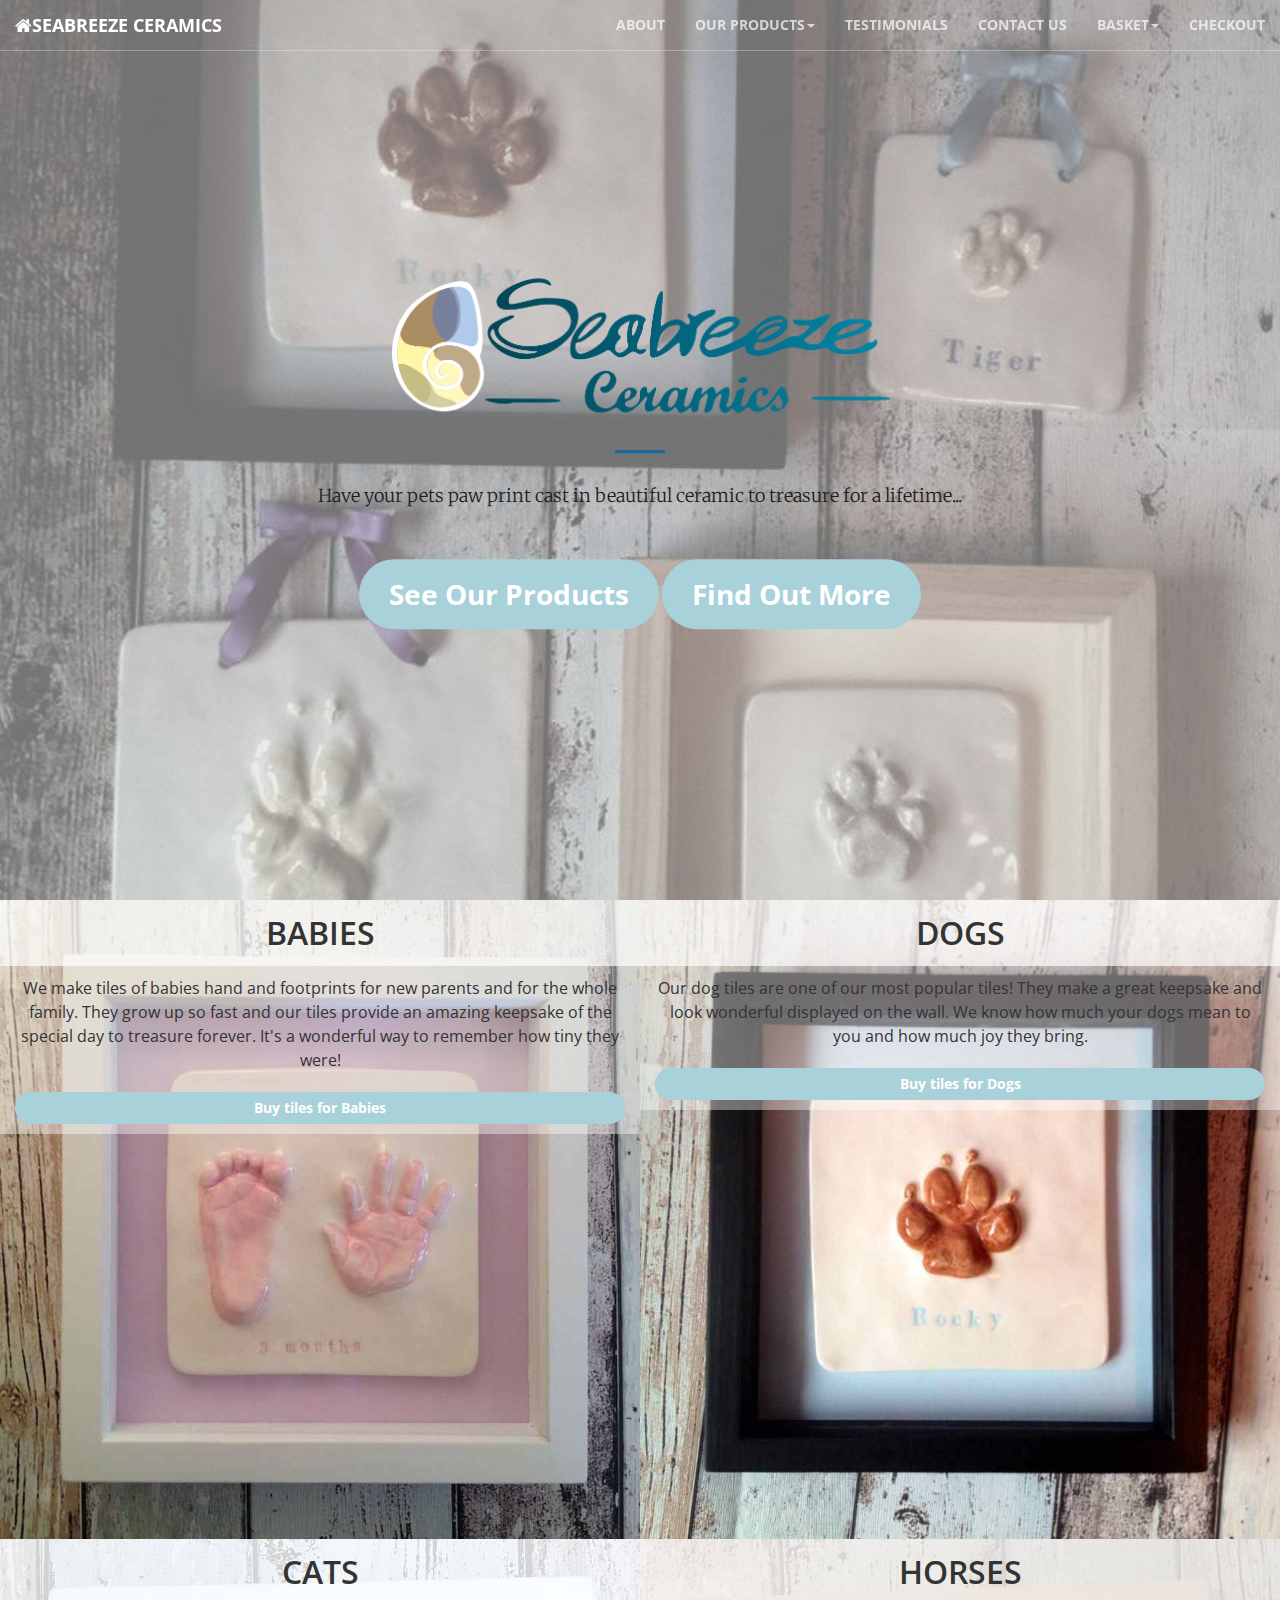
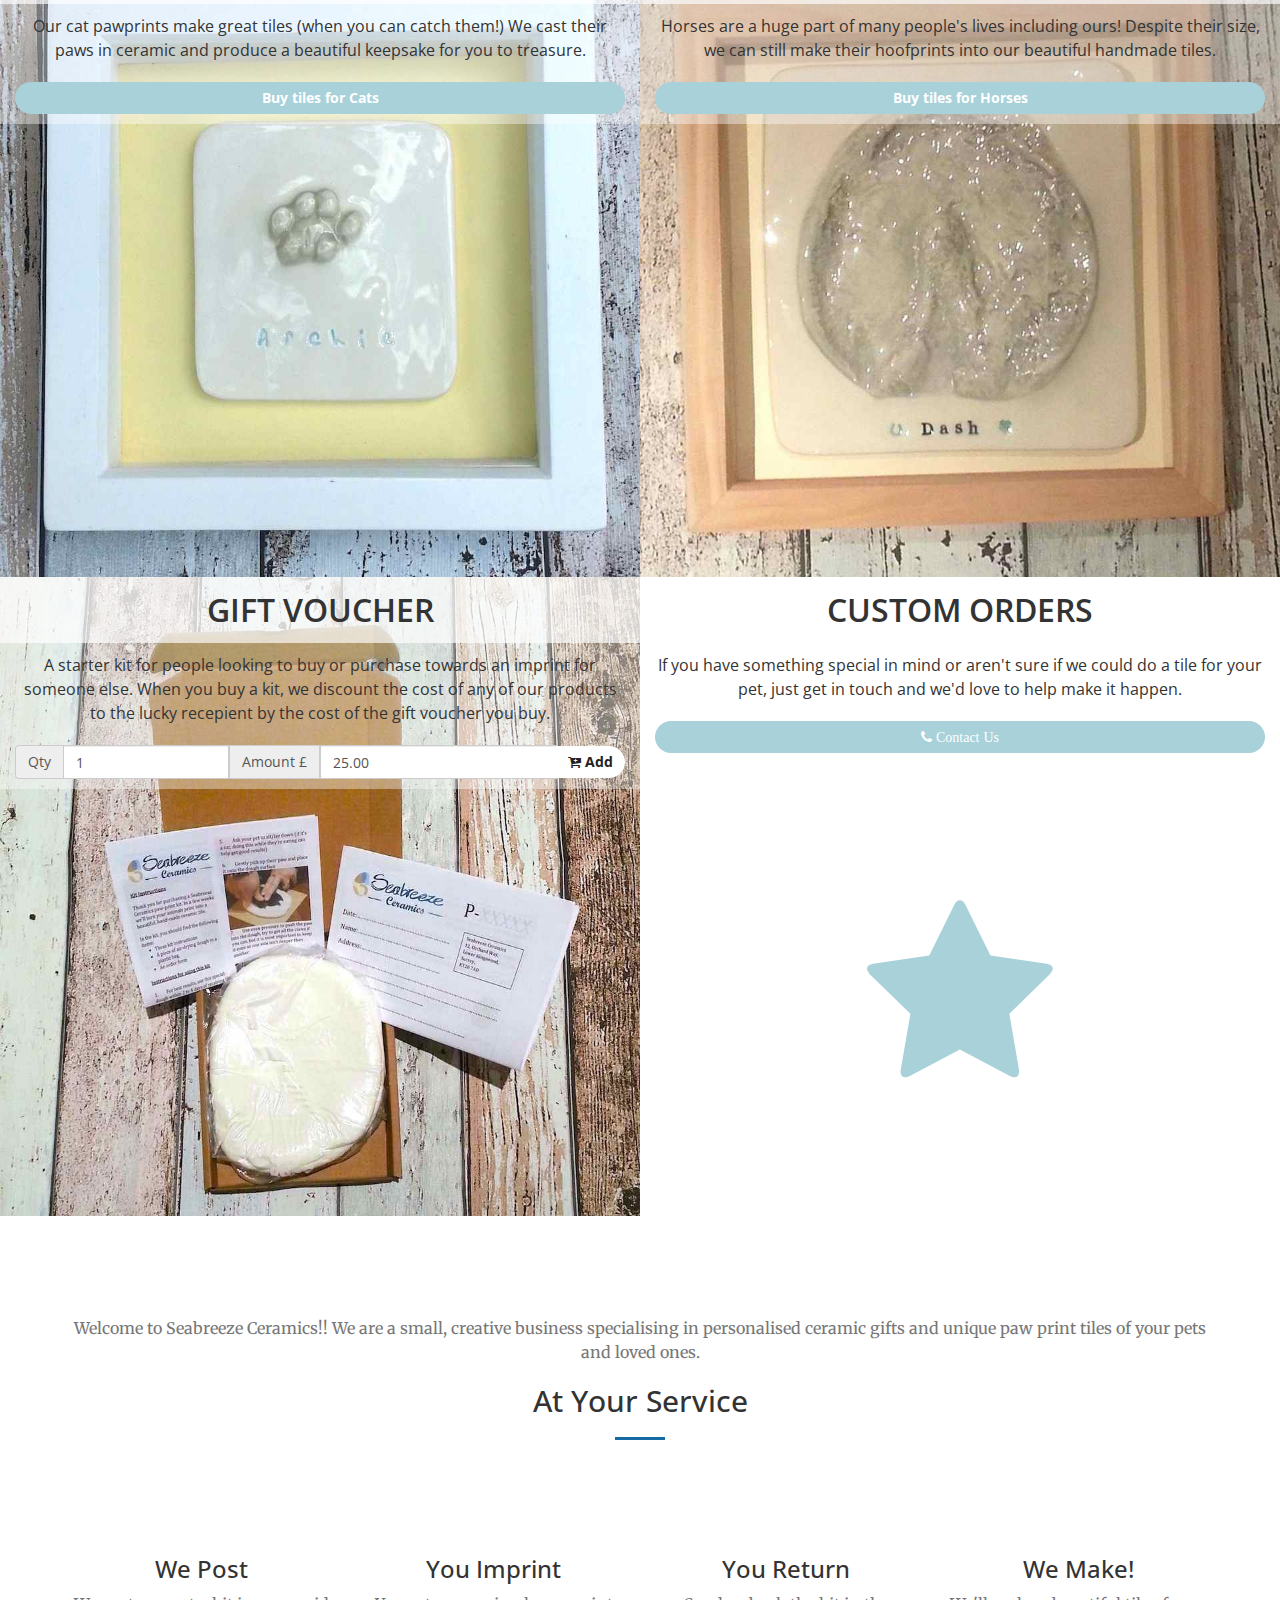
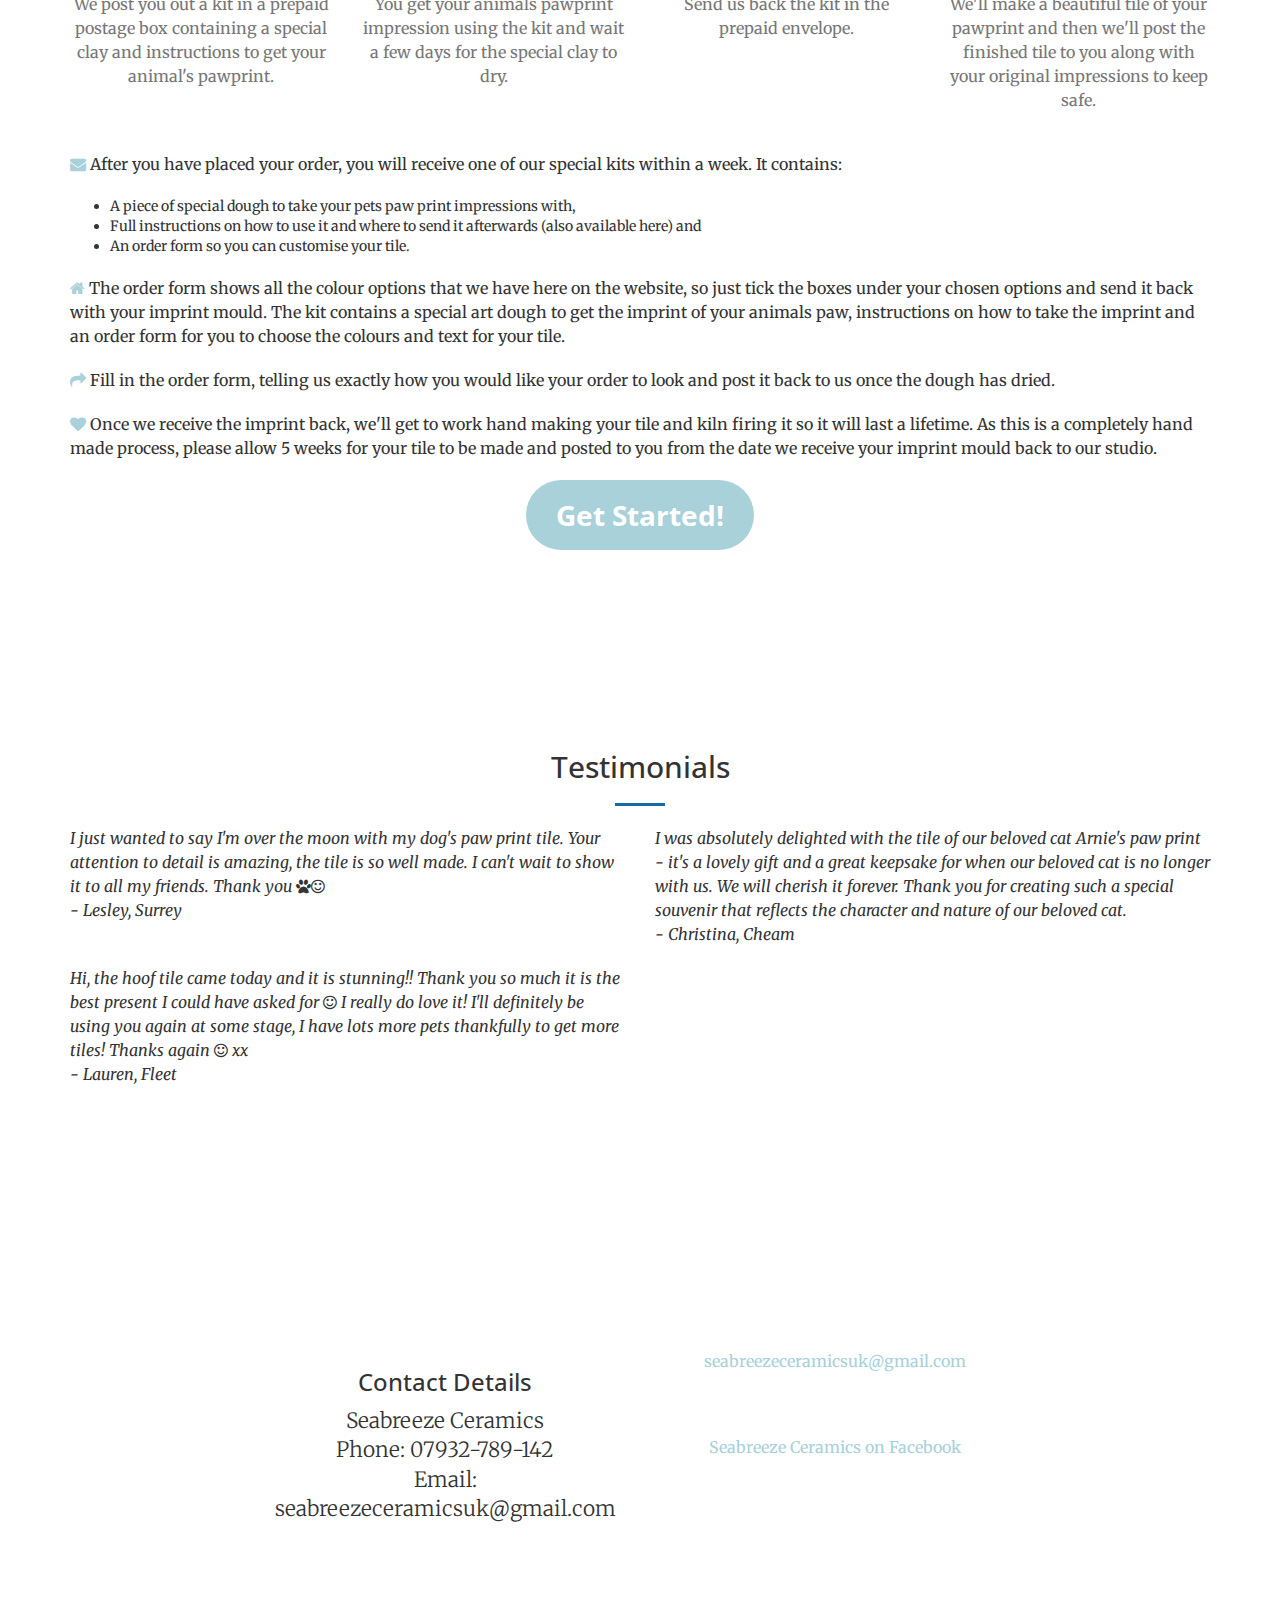
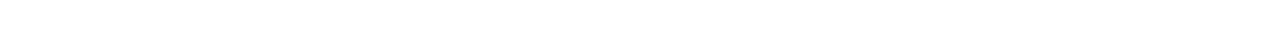
==== index.html @ 1c6cf9a4 "Updated index organisation" ====
<!DOCTYPE html>
<html lang="en">

<head>

    <meta charset="utf-8">
    <meta http-equiv="X-UA-Compatible" content="IE=edge">
    <meta name="viewport" content="width=device-width, initial-scale=1, maximum-scale=1">
    <meta name="description" content="Welcome to Seabreeze Ceramics!! This is a small, creative business specialising in personalised ceramic gifts and unique Hand, Feet and paw print tiles of your children (human and otherwise!)">
    <meta name="author" content="Seabreeze Ceramics">
    <meta name="revisit-after" content="15 days">
    <meta name="google-site-verification" content="xDyzAEREI2l46YTmNcYC3O5Ahkn-iNGyeU2CJJxupAU" />
    <title>Seabreeze Ceramics - Ceramic tiles for Babies and Pets</title>

    <!-- Bootstrap Core CSS -->
    <link rel="stylesheet" href="css/bootstrap.min.css" type="text/css">

    <!-- Custom Fonts -->
    <link href='http://fonts.googleapis.com/css?family=Open+Sans:300italic,400italic,600italic,700italic,800italic,400,300,600,700,800' rel='stylesheet' type='text/css'>
    <link href='http://fonts.googleapis.com/css?family=Merriweather:400,300,300italic,400italic,700,700italic,900,900italic' rel='stylesheet' type='text/css'>
    <link rel="stylesheet" href="font-awesome/css/font-awesome.min.css" type="text/css">

    <!-- Plugin CSS -->
    <link rel="stylesheet" href="css/animate.min.css" type="text/css">

    <!-- Social CSS -->
    <link rel="stylesheet" href="css/social.css" type="text/css">

    <!-- Custom CSS -->
    <link rel="stylesheet" href="css/creative.css" type="text/css">

    <!-- HTML5 Shim and Respond.js IE8 support of HTML5 elements and media queries -->
    <!-- WARNING: Respond.js doesn't work if you view the page via file:// -->
    <!--[if lt IE 9]>
        <script src="https://oss.maxcdn.com/libs/html5shiv/3.7.0/html5shiv.js"></script>
        <script src="https://oss.maxcdn.com/libs/respond.js/1.4.2/respond.min.js"></script>
        <![endif]-->



    </head>

    <body id="page-top">

        <nav id="mainNav" class="navbar navbar-default navbar-fixed-top">
            <div class="container-fluid">
                <!-- Brand and toggle get grouped for better mobile display -->
                <div class="navbar-header">
                    <button type="button" class="navbar-toggle collapsed" data-toggle="collapse" data-target="#bs-example-navbar-collapse-1">
                        <span class="sr-only">Toggle navigation</span>
                        <span class="icon-bar"></span>
                        <span class="icon-bar"></span>
                        <span class="icon-bar"></span>
                    </button>
                    <a class="navbar-brand page-scroll" href="index.html"><i class="fa fa-home"></i>Seabreeze Ceramics</a>
                </div>

                <!-- Collect the nav links, forms, and other content for toggling -->
                <div class="collapse navbar-collapse" id="bs-example-navbar-collapse-1">
                    <ul class="nav navbar-nav navbar-right">
                        <li>
                            <a class="page-scroll" href="index.html#about">About</a>
                        </li>
                        <li class="dropdown">
                          <a href="#" class="page-scroll" data-toggle="dropdown" role="button" aria-haspopup="true" aria-expanded="false">Our Products<span class="caret"></span></a>
                          <ul class="dropdown-menu">
                            <li><a href="template.html?type=dog">Dogs</a></li>
                            <li><a href="template.html?type=cat">Cats</a></li>
                            <li><a href="template.html?type=horse">Horses</a></li>
                            <li><a href="template.html?type=baby">Babies</a></li>
                        </ul>
                    </li>
                    <li>
                        <a class="page-scroll" href="index.html#testimonials">Testimonials</a>
                    </li>
                    
                    <li>
                        <a class="page-scroll" href="index.html#contact">Contact Us</a>
                    </li>
                    <li class="dropdown">
                        <a href="#" class="page-scroll" data-toggle="dropdown" role="button" aria-haspopup="true" aria-expanded="false">Basket<span class="caret"></span></a>
                        <ul class="dropdown-menu">
                            <li><a href="basket.html"><i class="fa fa-shopping-cart"></i> View Basket</a></li>
                            <li><a href="javascript:;" class="simpleCart_checkout"><i class="fa fa-paypal"></i> Checkout</a></li>
                            <li><a href="javascript:;" class="simpleCart_empty"><i class="fa fa-trash"></i> Empty Cart</a></li>
                            <li role="separator" class="divider"></li>
                            <li><a href="#"> <div class="simpleCart_quantity"></div> items</a></li>
                            <li><a href="#">Total: <div class="simpleCart_grandTotal"></div></a></li>
                        </ul>
                    </li>
                    <li>
                        <a href="basket.html">Checkout</a>
                    </li>
                    
                </ul>

            </div>
            <!-- /.navbar-collapse -->
        </div>
        <!-- /.navbar-header -->
    </div>
    <!-- /.container-fluid -->
</nav>

<header>
    <div class="header-content">
        <div class="header-content-inner">
           <img src="img/colourlogo.png" width="50%" alt="Seabreeze Ceramics">
           <hr>
           <p class="lead"> Have your pets paw print cast in beautiful ceramic to treasure for a lifetime...</p>
           <a href="#portfolio" class="btn btn-primary btn-xl page-scroll">See Our Products</a>
           <a href="#about" class="btn btn-primary btn-xl page-scroll">Find Out More</a>
       </div>
   </div>
</header>
<section class="no-padding" id="portfolio">
    <div class="container-fluid">
        <div class="row no-gutter">
            <div class="col-md-6">
                <div href="#" class="portfolio-box">
                    <img src="img/portfolio/baby/baby_large_framed.jpg" class="img-responsive" alt="">
                    <div class="portfolio-box-caption">
                        <div class="portfolio-box-caption-content">
                            <div class="project-category">
                                Babies
                            </div>
                            <div class="project-name">
                                <p>
                                    We make tiles of babies hand and footprints for new parents and for the whole family. They grow up so fast and our tiles provide an amazing keepsake of the special day to treasure forever. It's a wonderful way to remember how tiny they were!
                                </p>

                                <a href="template.html?type=baby" class="btn btn-primary btn-block" role="button">Buy tiles for Babies</a>
                            </div>
                        </div>
                    </div>
                </div>
            </div>
            <div class="col-md-6">
                <div href="#" class="portfolio-box">
                    <img src="img/portfolio/largeframed50.jpg" class="img-responsive" alt="">
                    <div class="portfolio-box-caption">
                        <div class="portfolio-box-caption-content">
                            <div class="project-category">
                                Dogs
                            </div>
                            <div class="project-name">
                                <p>
                                    Our dog tiles are one of our most popular tiles! They make a great keepsake and look wonderful displayed on the wall. We know how much your dogs mean to you and how much joy they bring. 
                                </p>
                                <a href="template.html?type=dog" class="btn btn-primary btn-block" role="button">Buy tiles for Dogs</a>
                            </div>
                        </div>
                    </div>
                </div>
            </div>
            <div class="col-md-6">
                <div href="#" class="portfolio-box">
                    <img src="img/portfolio/cat/cat_framed.jpg" class="img-responsive" alt="">
                    <div class="portfolio-box-caption">
                        <div class="portfolio-box-caption-content">
                            <div class="project-category">
                                Cats
                            </div>
                            <div class="project-name">
                                <p>
                                    Our cat pawprints make great tiles (when you can catch them!) We cast their paws in ceramic and produce a beautiful keepsake for you to treasure.
                                </p>
                                <a href="template.html?type=cat" class="btn btn-primary btn-block" role="button">Buy tiles for Cats</a>
                            </div>
                        </div>
                    </div>
                </div>
            </div>
            <div class="col-md-6">
                <div href="#" class="portfolio-box">
                    <img src="img/portfolio/horse/horse_framed.jpg" class="img-responsive" alt="">
                    <div class="portfolio-box-caption">
                        <div class="portfolio-box-caption-content">
                            <div class="project-category">
                                Horses
                            </div>
                            <div class="project-name">
                                <p>
                                    Horses are a huge part of many people's lives including ours! Despite their size, we can still make their hoofprints into our beautiful handmade tiles.
                                </p>
                                <a href="template.html?type=horse" class="btn btn-primary btn-block" role="button">Buy tiles for Horses</a>
                            </div>
                        </div>
                    </div>
                </div>
            </div>
            
            <div class="col-md-6">
                <div href="#" class="portfolio-box simpleCart_shelfItem">
                    <img src="img/portfolio/kit50.jpg" class="img-responsive" alt="">
                    <div class="portfolio-box-caption">
                        <div class="portfolio-box-caption-content">

                            <div class="project-category item_name">Gift Voucher</div>
                            <div class="project-name">
                                <p>A starter kit for people looking to buy or purchase towards an imprint for someone else. When you buy a kit, we discount the cost of any of our products to the lucky recepient by the cost of the gift voucher you buy.</p>
                                <div class="input-group">
                                    <span class="input-group-addon" id="basic-addon1">Qty</span>
                                    <input type="number" min="1" max="99" maxlength="2" class="form-control item_Quantity" placeholder="1" value="1" aria-describedby="basic-addon1">
                                    <span class="input-group-addon" id="basic-addon1">Amount £</span>
                                    <input type="number" min="25.00" max="500.00" step="0.01" maxlength="10" class="form-control item_price" placeholder="25.00" value="25.00" aria-describedby="basic-addon1" pattern='^\d+(?:\.\d{0,2})$' required>
                                    <!--<span class="input-group-addon" id="basic-addon1">£<i class="item_price">25.00</i></span>-->
                                    <span class="input-group-btn">
                                        <button class="btn btn-default item_add" onclick="javascript:;" type="button"><i class="fa fa-cart-plus"></i> Add</button>
                                    </span>
                                </div>
                            </div>
                        </div>
                    </div>
                </div>
            </div>
            <div class="col-md-6">
                <div href="#" class="portfolio-box text-center">
                    <i class="fa fa-star fa-4x text-primary" style="font-size:200px;padding-top: 50%;"></i>
                    <div class="portfolio-box-caption">
                        <div class="portfolio-box-caption-content">
                            <div class="project-category">
                                Custom Orders
                            </div>
                            <div class="project-name">
                                <p>
                                    If you have something special in mind or aren't sure if we could do a tile for your pet, just get in touch and we'd love to help make it happen.
                                </p>
                                <a class="btn btn-primary btn-block page-scroll" href="#contact"><i class="fa fa-phone"> Contact Us</i></a>

                            </div>
                        </div>
                    </div>
                </div>
            </div>
        </div>
    </div>
</section>
<section id="about">
    <div class="container">
        <div class="row">

            <div class="col-lg-12 text-center">
               <p class="text-muted">Welcome to Seabreeze Ceramics!! We are a small, creative business specialising in personalised ceramic gifts and unique paw print tiles of your pets and loved ones.</p>
               <h2 class="section-heading">At Your Service</h2>
               <hr class="primary">
           </div>
       </div>
   </div>
   <div class="container">
    <div class="row">
        <div class="col-lg-3 text-center">
            <div class="service-box">
                <i class="fa fa-4x fa-envelope wow bounceIn text-primary"></i>
                <h3>We Post</h3>
                <p class="text-muted">We post you out a kit in a prepaid postage box containing a special clay and instructions to get your animal's pawprint. </p>
            </div>
        </div>
        <div class="col-lg-3 text-center">
            <div class="service-box">
                <i class="fa fa-4x fa-home wow bounceIn text-primary" data-wow-delay=".1s"></i>
                <h3>You Imprint</h3>
                <p class="text-muted">You get your animals pawprint impression using the kit and wait a few days for the special clay to dry.</p>
            </div>
        </div>
        <div class="col-lg-3 text-center">
            <div class="service-box">
                <i class="fa fa-4x fa-share wow bounceIn text-primary" data-wow-delay=".2s"></i>
                <h3>You Return</h3>
                <p class="text-muted">Send us back the kit in the prepaid envelope.</p>
            </div>
        </div>
        <div class="col-lg-3 text-center">
            <div class="service-box">
                <i class="fa fa-4x fa-heart wow bounceIn text-primary" data-wow-delay=".3s"></i>
                <h3>We Make!</h3>
                <p class="text-muted">We'll make a beautiful tile of your pawprint and then we'll post the finished tile to you along with your original impressions to keep safe.</p>
            </div>
        </div>
    </div>
    <div class="row">
       <div class="col-lg-12 col-md-12 text-left">
           <br><br>
           <p>
            <i class="fa fa-envelope text-primary"></i> 
            After you have placed your order, you will receive one of our special kits within a week. It contains:
            <ul>
                <li>A piece of special dough to take your pets paw print impressions with,</li>
                <li>Full instructions on how to use it and where to send it afterwards (also available here) and</li>
                <li>An order form so you can customise your tile.</li>
            </ul>
        </p>
        <p>
            <i class="fa fa-home text-primary"></i> 
            The order form shows all the colour options that we have here on the website, so just tick the boxes under your chosen options and send it back with your imprint mould.

            The kit contains a special art dough to get the imprint of your animals paw, instructions on how to take the imprint and an order form for you to choose the colours and text for your tile.
        </p>
        <p>
            <i class="fa fa-share text-primary"></i> 
            Fill in the order form, telling us exactly how you would like your order to look and post it back to us once the dough has dried.
        </p>
        <p>
            <i class="fa fa-heart text-primary"></i> 
            Once we receive the imprint back, we'll get to work hand making your tile and kiln firing it so it will last a lifetime. As this is a completely hand made process, please allow 5 weeks for your tile to be made and posted to you from the date we receive your imprint mould back to our studio.
        </p>
    </div>
</div>
<div class="row">
   <div class="col-lg-12 col-md-12 text-center">
    <a href="#portfolio" class="btn btn-primary btn-xl page-scroll">Get Started!</a>

</div>
</div>
</div>
</section>
<section id="testimonials">
    <div class="container">
        <div class="row">
            <div class="col-lg-12 text-center">
                <h2 class="section-heading">Testimonials</h2>
                <hr class="primary">
            </div>
        </div>
        <div class="row">
            <div class="col-md-6">
                <p class="text-quote"> I just wanted to say I'm over the moon with my dog's paw print tile. Your attention to detail is amazing, the tile is so well made. I can't wait to show it to all my friends. Thank you <i class="fa fa-paw"></i><i class="fa fa-smile-o"></i> <br>- 
                    Lesley, Surrey</p>
                </div>
                <div class="col-md-6">
                    <p class="text-quote"> I was absolutely delighted with the tile of our beloved cat Arnie's paw print - it's a lovely gift and a great keepsake for when our beloved cat is no longer with us. We will cherish it forever. Thank you for creating such a special souvenir that reflects the character and nature of our beloved cat. <br>- 
                        Christina, Cheam</p>
                    </div>
                    <div class="col-md-6">
                        <p class="text-quote"> 
                            Hi, the hoof tile came today and it is stunning!! Thank you so much it is the best present I could have asked for <i class="fa fa-smile-o"></i> I really do love it! I'll definitely be using you again at some stage, I have lots more pets thankfully to get more tiles!
                            Thanks again <i class="fa fa-smile-o"></i> xx<br>- 
                            Lauren, Fleet</p>
                        </div>


                    </div>
                </div>
            </div>
        </section>  
        <section id="contact">
            <div class="container">
                <div class="row">
                    <div class="col-lg-8 col-lg-offset-2 text-center">

                    </div>
                    <div class="col-lg-4 col-lg-offset-2 text-center">
                        <i class="fa fa-phone fa-3x wow bounceIn"></i>
                        <address>
                            <h3>Contact Details</h3>
                            <p class="lead">Seabreeze Ceramics<br>
                              Phone: 07932-789-142<br>
                              Email: seabreezeceramicsuk@gmail.com</p>
                          </address>
                      </div>
                      <div class="col-lg-4 text-center">
                        <i class="fa fa-envelope-o fa-3x wow bounceIn" data-wow-delay=".1s"></i>
                        <p><a href="mailto:seabreezeceramicsuk@gmail.com">seabreezeceramicsuk@gmail.com</a></p>
                        <i class="fa fa-facebook-square fa-3x wow bounceIn" data-wow-delay=".1s"></i>
                        <p><a href="https://www.facebook.com/seabreeze.ceramics">Seabreeze Ceramics on Facebook</a></p>

                    </div>
                </div>
            </div>
        </section>
    <!--<section id="social">
        <div class="container">
            <div class="row">
                <div class="col-lg-12 ">
              <ul class="social">
                                  <li class="facebook"><a href="https://www.facebook.com/seabreeze.ceramics"><i class="fa fa-facebook fa-3x"></i></a></li>
                                  <li class="twitter"><a href="http://twitter.com/Kyokushinowa"><i class="fa fa-twitter fa-3x"></i></a></li>
                                  <li class="behance2"><a href="https://www.behance.net/Kurnikowa"><i class="fa fa-behance fa-3x"></i></a></li>
                                </ul>
                </div>
            </div>
        </div>
    </section>-->

    <!-- jQuery -->
    <script src="js/jquery.js"></script>

    <!-- Bootstrap Core JavaScript -->
    <script src="js/bootstrap.min.js"></script>

    <!-- Plugin JavaScript -->
    <script src="js/jquery.easing.min.js"></script>
    <script src="js/jquery.fittext.js"></script>
    <script src="js/wow.min.js"></script>

    <!-- Custom Theme JavaScript -->
    <script src="js/creative.js"></script>
    <script type="text/javascript"
    src="js/simpleCart.js">
    </script>
    <script>
    simpleCart({
        checkout: { 
            type: "PayPal" , 
            email: "seabreezeceramicsuk@gmail.com" 
        },
        currency:   "GBP"
    });
    </script>
    <script>
    (function(i,s,o,g,r,a,m){i['GoogleAnalyticsObject']=r;i[r]=i[r]||function(){
      (i[r].q=i[r].q||[]).push(arguments)},i[r].l=1*new Date();a=s.createElement(o),
      m=s.getElementsByTagName(o)[0];a.async=1;a.src=g;m.parentNode.insertBefore(a,m)
  })(window,document,'script','http://www.google-analytics.com/analytics.js','ga');

  ga('create', 'UA-60181912-1', 'auto');
  ga('require', 'linkid');
  ga('send', 'pageview');

  </script>

<!-- Google Code for Paypal Purchases Conversion Page
In your html page, add the snippet and call
goog_report_conversion when someone clicks on the
chosen link or button. -->
<script type="text/javascript">
/* <![CDATA[ */
function goog_report_sale(val) {
    var w = window;
    w.google_conversion_id = 948707915;
    w.google_conversion_label = "c6HpCL-Vil4Qy8SwxAM";
    w.google_conversion_value = val;
    w.google_conversion_currency = "GBP";
    w.google_remarketing_only = false;
    goog_report_conversion();
}
  // DO NOT CHANGE THE CODE BELOW.
  goog_report_conversion = function(url) {

    window.google_conversion_format = "3";
    window.google_is_call = true;
    var opt = new Object();
    opt.onload_callback = function() {
        if (typeof(url) != 'undefined') {
          window.location = url;
      }
  }
  var conv_handler = window['google_trackConversion'];
  if (typeof(conv_handler) == 'function') {
    conv_handler(opt);
}
}
/* ]]> */
</script>
<script type="text/javascript"
src="http://www.googleadservices.com/pagead/conversion_async.js">
</script>




</body>

</html>
---- css/social.css ----
.social {
	padding: 10px 250px; text-align: center; font-family: 'Shadows Into Light', cursive; font-size: 30px;
    position: relative;
    height: 3em;
    width: 13.5em;
    margin: 150px 450px;
}

.social li {
    display: block;
    height: 4em;
    line-height: 4em;
    margin: -2.2em;
    position: absolute;
    -webkit-transition: -webkit-transform .7s;
    -moz-transition: -moz-transform .7s;
    -ms-transition: -ms-transform .7s;
    -o-transition: -o-transform .7s;
    transition: transform .7s;
    -webkit-transform: rotate(45deg);
    -moz-transform: rotate(45deg);
    -ms-transform: rotate(45deg);
    -o-transform: rotate(45deg);
    transform: rotate(45deg);
    text-align: center;
    width: 4em;

}

.social a {
    color: #fffdf0;
    display: block;
    height: 4em;
    line-height: 6em;
    text-align: center;
    -webkit-transform: rotate(-45deg);
    -moz-transform: rotate(-45deg);
    -ms-transform: rotate(-45deg);
    -o-transform: rotate(-45deg);
    transform: rotate(-45deg);
    width: 4em; 
  
}

.social li:hover {
  -webkit-transform: scale(1.3,1.3) rotate(45deg);
    -moz-transform: scale(1.3,1.3) rotate(45deg);
  -ms-transform: scale(1.3,1.3) rotate(45deg);
    -o-transform: scale(1.3,1.3) rotate(45deg);
  transform: scale(1.3,1.3) rotate(45deg);
}

.facebook {
    background: #155b9d;
    left: 0;
    top: 0%;
}

.twitter {
    background: #1a9ec4;
    bottom: 0;
    left: 25%;
}
.facebook2 {
    background: #155b9d;
    left: 50%;
    top: 0%;
}

.twitter2 {
    background: #1a9ec4;
    bottom: 0;
    left: 25%;
}

.pinterest {
    background: #e11a30;
    left: 50%;
    top: 0%;
}
.behance {
    background: #3f7aa3;
    bottom: 0;
    left: 75%;
}
.behance2 {
    background: #3f7aa3;
    top: 0%;
    left: 50%;
}
.behance3 {
    background: #3f7aa3;
    bottom: 0;
    left: 75%;
}
---- css/creative.css ----
/*!
 * Start Bootstrap - Creative Bootstrap Theme (http://startbootstrap.com)
 * Code licensed under the Apache License v2.0.
 * For details, see http://www.apache.org/licenses/LICENSE-2.0.
 */

html,
body {
    width: 100%;
    height: 100%;
}

body {
    font-family: Merriweather,'Helvetica Neue',Arial,sans-serif;
}

hr {
    max-width: 50px;
    border-color: #166ba5;
    border-width: 3px;
}

hr.light {
    border-color: #fff;
}

a {
    color: #a8d1da;
    -webkit-transition: all .35s;
    -moz-transition: all .35s;
    transition: all .35s;
}

a:hover,
a:focus {
    color: #a9cceb;
}

h1,
h2,
h3,
h4,
h5,
h6 {
    font-family: 'Open Sans','Helvetica Neue',Arial,sans-serif;
}

p {
    margin-bottom: 20px;
    font-size: 16px;
    line-height: 1.5;
}

.bg-primary {
    background-color: #a8d1da;
}

.bg-dark {
    color: #fff;
    background-color: #222;
}

.text-faded {
    color: rgba(255,255,255,.7);
}

section {
    padding: 100px 0;
}

aside {
    padding: 50px 0;
}

.no-padding {
    padding: 0;
}

.navbar-default {
    border-color: rgba(34,34,34,.05);
    font-family: 'Open Sans','Helvetica Neue',Arial,sans-serif;
    background-color: #fff;
    -webkit-transition: all .35s;
    -moz-transition: all .35s;
    transition: all .35s;
}

.navbar-default .navbar-header .navbar-brand {
    text-transform: uppercase;
    font-family: 'Open Sans','Helvetica Neue',Arial,sans-serif;
    font-weight: 700;
    color: #a8d1da;
}

.navbar-default .navbar-header .navbar-brand:hover,
.navbar-default .navbar-header .navbar-brand:focus {
    color: #a9cceb;
}

.navbar-default .nav > li>a,
.navbar-default .nav>li>a:focus {
    text-transform: uppercase;
    font-size: 1.0em;
    font-weight: 700;
    color: #222;
}

.navbar-default .nav > li>a:hover,
.navbar-default .nav>li>a:focus:hover {
    color: #a8d1da;
}

.navbar-default .nav > li.active>a,
.navbar-default .nav>li.active>a:focus {
    color: #a8d1da!important;
    background-color: transparent;
}

.navbar-default .nav > li.active>a:hover,
.navbar-default .nav>li.active>a:focus:hover {
    background-color: transparent;
}

@media(min-width:1024px) {
    .navbar-default {
        border-color: rgba(255,255,255,.3);
        background-color: transparent;
    }

    .navbar-default .navbar-header .navbar-brand {
        color: rgba(255,255,255,.7);
    }

    .navbar-default .navbar-header .navbar-brand:hover,
    .navbar-default .navbar-header .navbar-brand:focus {
        color: #fff;
    }

    .navbar-default .nav > li>a,
    .navbar-default .nav>li>a:focus {
        color: rgba(255,255,255,.7);
    }

    .navbar-default .nav > li>a:hover,
    .navbar-default .nav>li>a:focus:hover {
        color: #fff;
    }

    .navbar-default.affix {
        border-color: rgba(34,34,34,.05);
        background-color: #fff;
    }

    .navbar-default.affix .navbar-header .navbar-brand {
        font-size: 14px;
        color: #a8d1da;
    }

    .navbar-default.affix .navbar-header .navbar-brand:hover,
    .navbar-default.affix .navbar-header .navbar-brand:focus {
        color: #a9cceb;
    }

    .navbar-default.affix .nav > li>a,
    .navbar-default.affix .nav>li>a:focus {
        color: #222;
    }

    .navbar-default.affix .nav > li>a:hover,
    .navbar-default.affix .nav>li>a:focus:hover {
        color: #a8d1da;
    }
}

.shortHeader {
    background: #c4e0e7;
}

header {
    position: relative;
    width: 100%;
    min-height: auto;
    text-align: center;
    color: #fff;
    background-image: url(../img/header.jpg);
    background-position: center;
    -webkit-background-size: cover;
    -moz-background-size: cover;
    background-size: cover;
    -o-background-size: cover;

}

header .header-content {

    position: relative;
    width: 100%;
    padding: 100px 15px;
    text-align: center;
}

header .header-content .header-content-inner h1 {
    margin-top: 0;
    margin-bottom: 0;
    text-transform: uppercase;
    font-weight: 700;
}

header .header-content .header-content-inner hr {
    margin: 30px auto;
}

header .header-content .header-content-inner p {
    margin-bottom: 50px;
    font-size: 16px;
    font-weight: 300;
    color: rgba(30,30,30,1.0);
}

@media(min-width:1024px) {
    header {
        min-height: 100%;
    }

    header .header-content {
        position: absolute;
        top: 50%;
        padding: 0 50px;
        -webkit-transform: translateY(-50%);
        -ms-transform: translateY(-50%);
        transform: translateY(-50%);
    }

    header .header-content .header-content-inner {
        margin-right: auto;
        margin-left: auto;
        max-width: 1000px;
    }

    header .header-content .header-content-inner p {
        margin-right: auto;
        margin-left: auto;
        max-width: 80%;
        font-size: 18px;
    }
}

p.text-quote{
    font-style: italic;
}

.section-heading {
    margin-top: 0;
}

.service-box {
    margin: 50px auto 0;
    max-width: 400px;
}

@media(min-width:992px) {
    .service-box {
        margin: 20px auto 0;
    }
}

.service-box p {
    margin-bottom: 0;
}

.portfolio-box {
    display: block;
    position: relative;
    margin: 0 auto;
    max-width: 650px;
}

.portfolio-box .portfolio-box-caption {
    display: block;
    position: absolute;
    bottom: 0;
    width: 100%;
    height: 100%;
    text-align: center;
    color: #333;
    /*opacity: 0.5;
    background: rgba(83, 140, 201,.9);*/
    -webkit-transition: all .35s;
    -moz-transition: all .35s;
    transition: all .35s;
}

.portfolio-box .portfolio-box-caption .portfolio-box-caption-content {
    /*position: absolute;*/
    top: 100px;
    width: 100%;
    text-align: center;
   /* transform: translateY(-50%);*/
}

.portfolio-box .portfolio-box-caption .portfolio-box-caption-content .project-category,
.portfolio-box .portfolio-box-caption .portfolio-box-caption-content .project-name {
    padding: 10px 15px;
    font-family: 'Open Sans','Helvetica Neue',Arial,sans-serif;
}

.portfolio-box .portfolio-box-caption .portfolio-box-caption-content .project-category {
    text-transform: uppercase;
    font-size: 26px;
    font-weight: 600;
}

.portfolio-box .portfolio-box-caption .portfolio-box-caption-content .project-name {
    font-size: 18px;
}

.portfolio-box:hover .portfolio-box-caption {
    /*opacity: 1;*/
    background: rgba(83, 140, 201,.5);
}

@media(min-width:1024px) {
    .portfolio-box .portfolio-box-caption .portfolio-box-caption-content .project-category {
        font-size: 32px;

    }

    .portfolio-box .portfolio-box-caption .portfolio-box-caption-content .project-name {
        font-size: 22px;
        
    }
}

.project-category{
    background: rgba(255,255,255,0.8);
}

.project-name{
    background: rgba(255,255,255,0.4);
}

.call-to-action h2 {
    margin: 0 auto 20px;
}

.text-primary {
    color: #a8d1da;
}

.no-gutter > [class*=col-] {
    padding-right: 0;
    padding-left: 0;
}

.btn-default {
    border-color: #fff;
    color: #222;
    background-color: #fff;
    -webkit-transition: all .35s;
    -moz-transition: all .35s;
    transition: all .35s;
}

.btn-default:hover,
.btn-default:focus,
.btn-default.focus,
.btn-default:active,
.btn-default.active,
.open > .dropdown-toggle.btn-default {
    border-color: #ededed;
    color: #222;
    background-color: #f2f2f2;
}

.btn-default:active,
.btn-default.active,
.open > .dropdown-toggle.btn-default {
    background-image: none;
}

.btn-default.disabled,
.btn-default[disabled],
fieldset[disabled] .btn-default,
.btn-default.disabled:hover,
.btn-default[disabled]:hover,
fieldset[disabled] .btn-default:hover,
.btn-default.disabled:focus,
.btn-default[disabled]:focus,
fieldset[disabled] .btn-default:focus,
.btn-default.disabled.focus,
.btn-default[disabled].focus,
fieldset[disabled] .btn-default.focus,
.btn-default.disabled:active,
.btn-default[disabled]:active,
fieldset[disabled] .btn-default:active,
.btn-default.disabled.active,
.btn-default[disabled].active,
fieldset[disabled] .btn-default.active {
    border-color: #fff;
    background-color: #fff;
}

.btn-default .badge {
    color: #fff;
    background-color: #222;
}

.btn-primary {
    border-color: #a8d1da;
    color: #fff;
    background-color: #a8d1da;
    -webkit-transition: all .35s;
    -moz-transition: all .35s;
    transition: all .35s;
}

.btn-primary:hover,
.btn-primary:focus,
.btn-primary.focus,
.btn-primary:active,
.btn-primary.active,
.open > .dropdown-toggle.btn-primary {
    border-color: #005275;
    color: #fff;
    background-color: #61b7bd;
}

.btn-primary:active,
.btn-primary.active,
.open > .dropdown-toggle.btn-primary {
    background-image: none;
}

.btn-primary.disabled,
.btn-primary[disabled],
fieldset[disabled] .btn-primary,
.btn-primary.disabled:hover,
.btn-primary[disabled]:hover,
fieldset[disabled] .btn-primary:hover,
.btn-primary.disabled:focus,
.btn-primary[disabled]:focus,
fieldset[disabled] .btn-primary:focus,
.btn-primary.disabled.focus,
.btn-primary[disabled].focus,
fieldset[disabled] .btn-primary.focus,
.btn-primary.disabled:active,
.btn-primary[disabled]:active,
fieldset[disabled] .btn-primary:active,
.btn-primary.disabled.active,
.btn-primary[disabled].active,
fieldset[disabled] .btn-primary.active {
    border-color: #a8d1da;
    background-color: #a8d1da;
}

.btn-primary .badge {
    color: #a8d1da;
    background-color: #fff;
}

.btn {
    border: 0;
    border-radius: 300px;
    /*text-transform: uppercase;*/
    font-family: 'Open Sans','Helvetica Neue',Arial,sans-serif;
    font-weight: 700;
}

.btn-xl {
    padding: 15px 30px;
    font-size: 2em;
}

::-moz-selection {
    text-shadow: none;
    color: #fff;
    background: #222;
}

::selection {
    text-shadow: none;
    color: #fff;
    background: #222;
}

img::selection {
    color: #fff;
    background: 0 0;
}

img::-moz-selection {
    color: #fff;
    background: 0 0;
}

body {
    webkit-tap-highlight-color: #222;
}
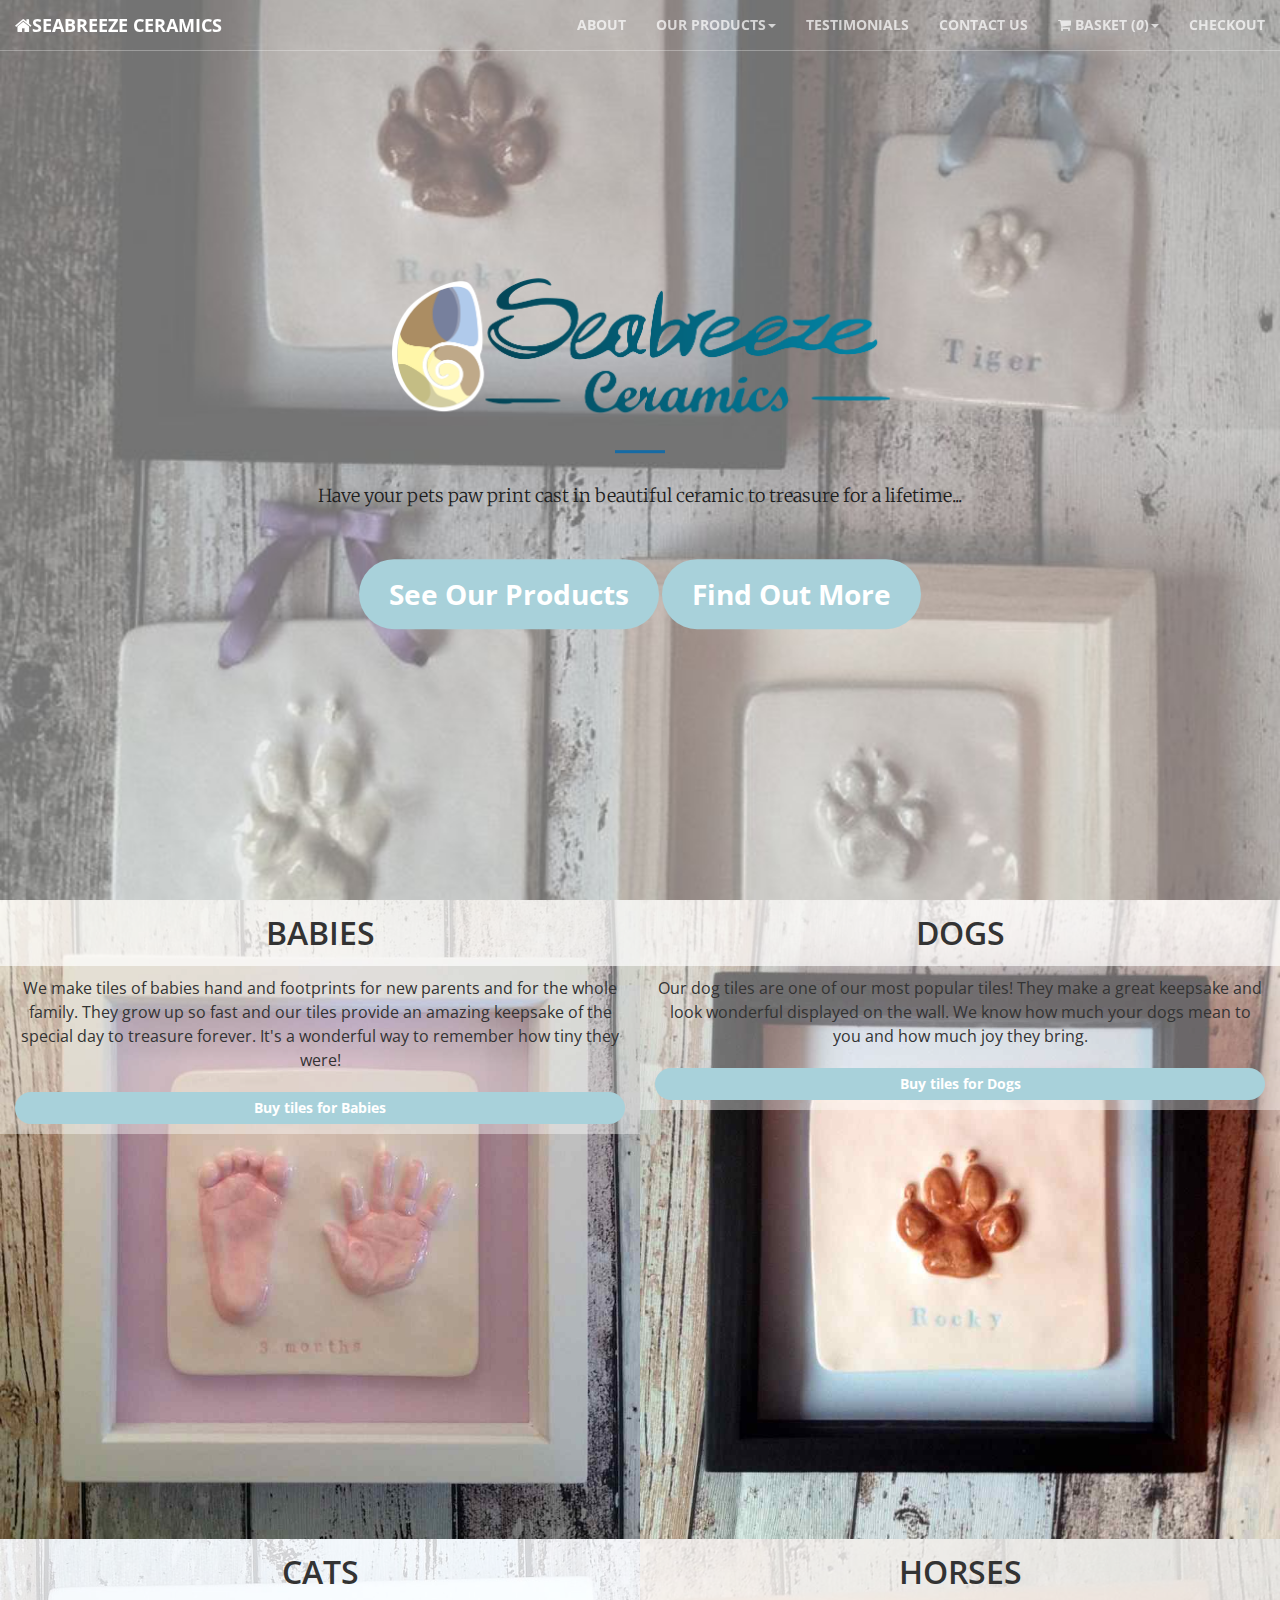
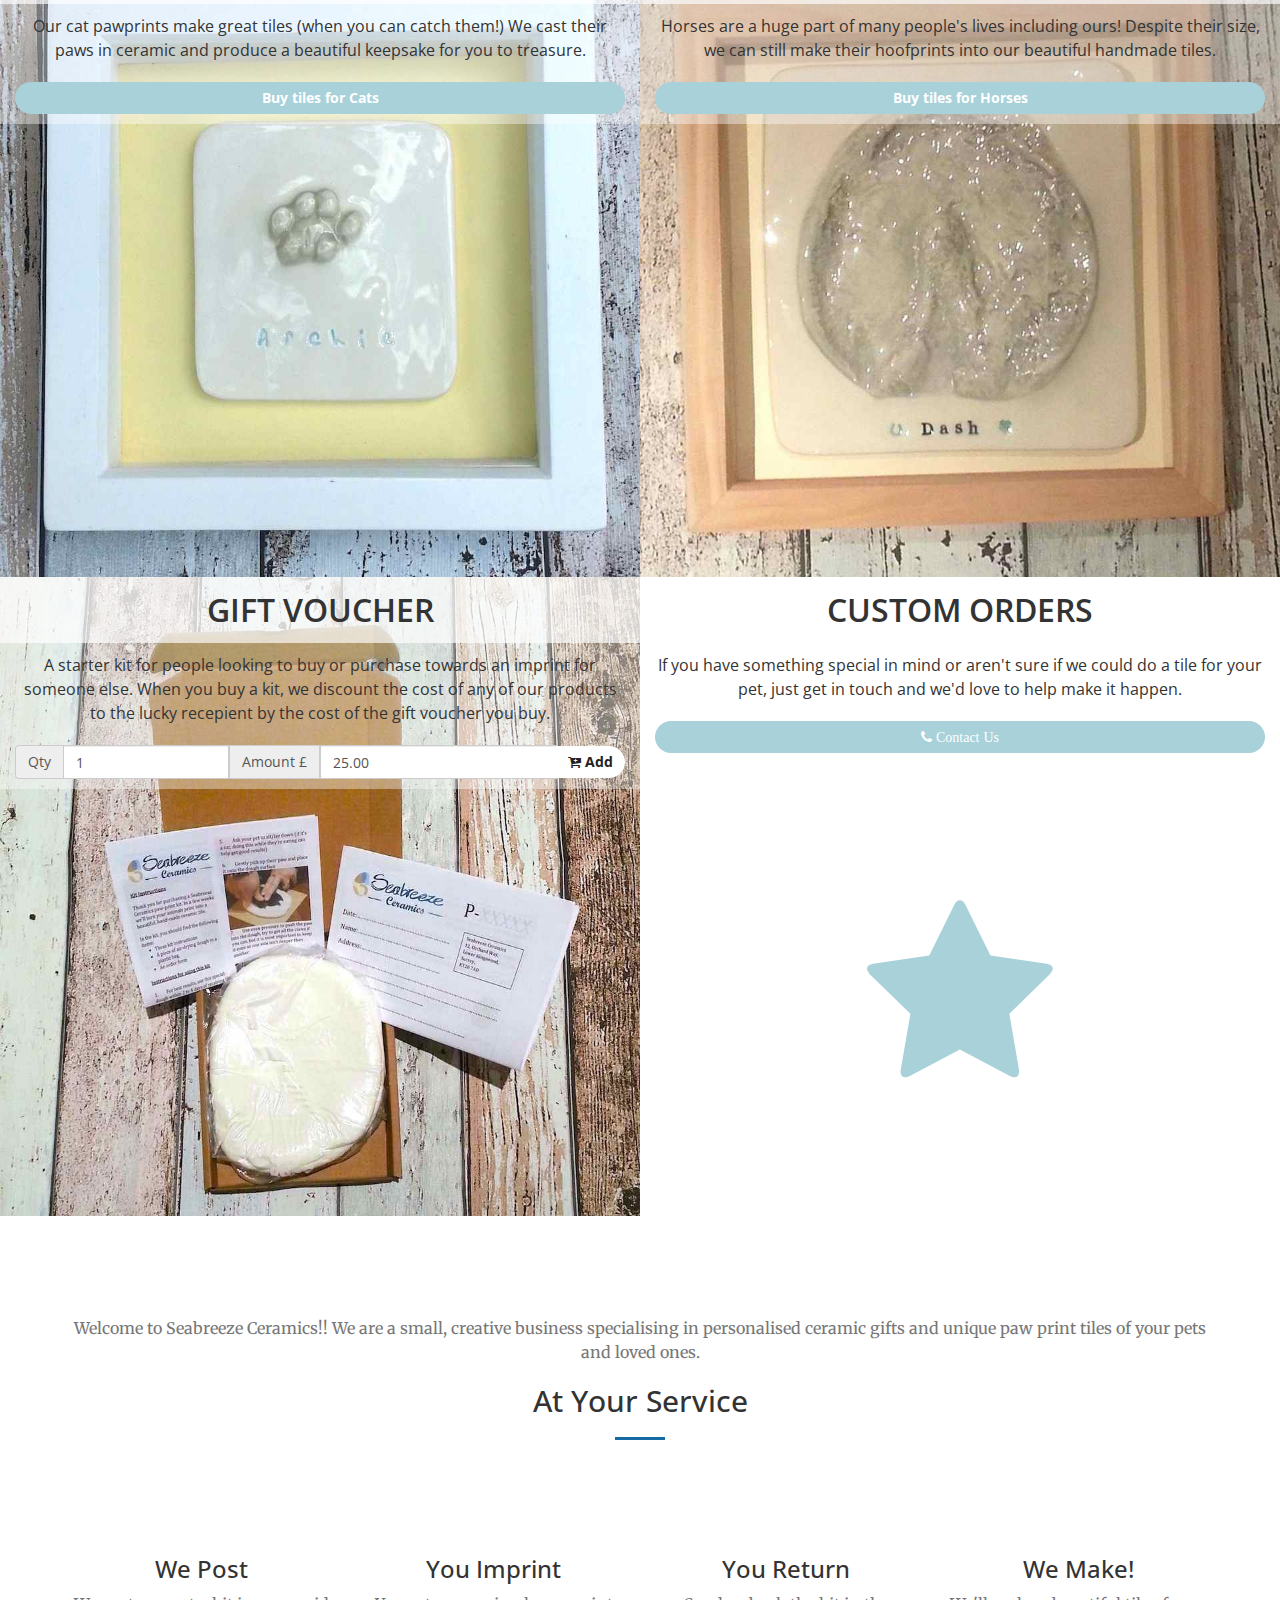
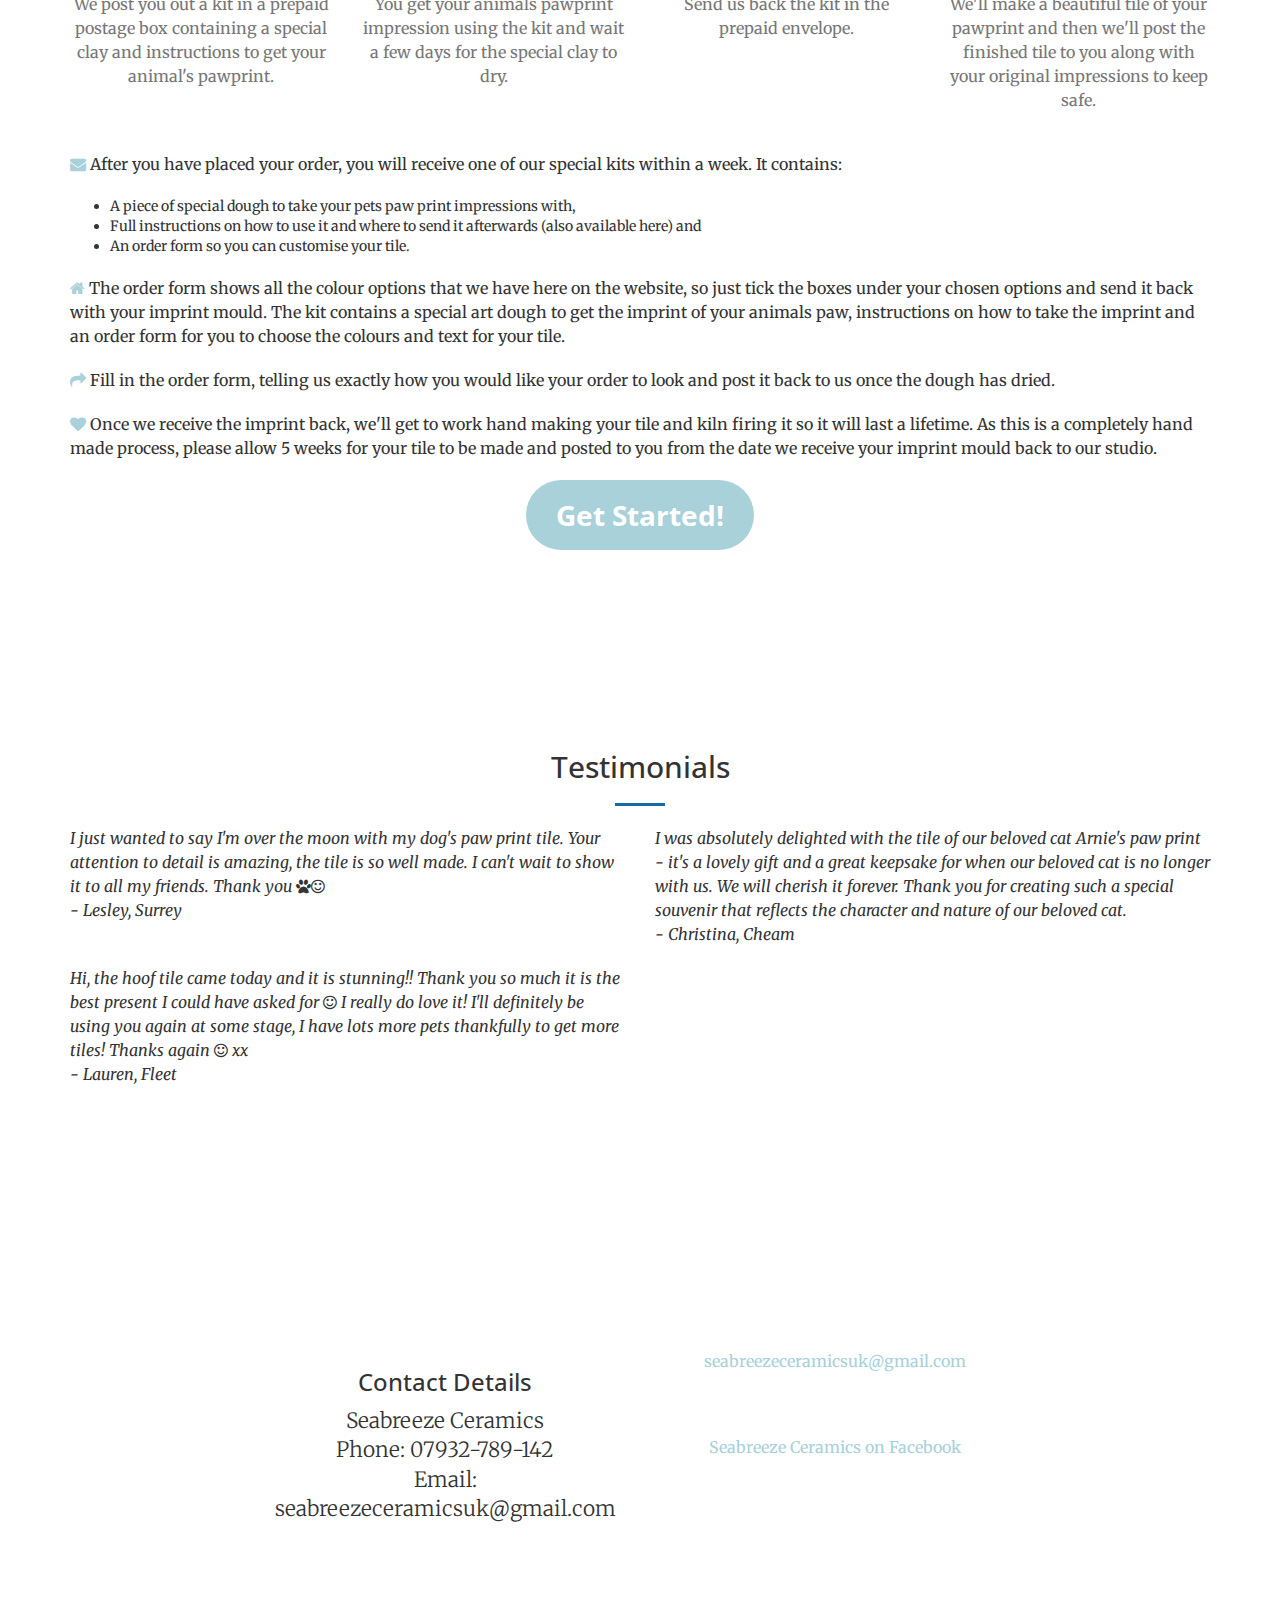
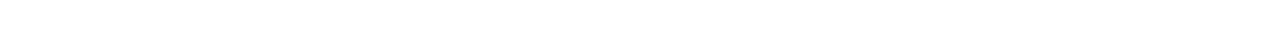
==== commit 11843caa: "Improved user add to basket feedback" ====
--- a/index.html
+++ b/index.html
@@ -46,7 +46,7 @@
             <div class="container-fluid">
                 <!-- Brand and toggle get grouped for better mobile display -->
                 <div class="navbar-header">
-                    <button type="button" class="navbar-toggle collapsed" data-toggle="collapse" data-target="#bs-example-navbar-collapse-1">
+                    <button type="button" class="navbar-toggle collapsed" data-toggle="collapse" data-target="#bs-example-navbar-collapse-1" id="navbarcollapse">
                         <span class="sr-only">Toggle navigation</span>
                         <span class="icon-bar"></span>
                         <span class="icon-bar"></span>
@@ -78,9 +78,9 @@
                         <a class="page-scroll" href="index.html#contact">Contact Us</a>
                     </li>
                     <li class="dropdown">
-                        <a href="#" class="page-scroll" data-toggle="dropdown" role="button" aria-haspopup="true" aria-expanded="false">Basket<span class="caret"></span></a>
+                        <a href="#" class="page-scroll" data-toggle="dropdown" role="button" aria-haspopup="true" aria-expanded="false"><i class="fa fa-shopping-cart"></i> Basket (<i class="simpleCart_quantity"></i>)<span class="caret"></span></a>
                         <ul class="dropdown-menu">
-                            <li><a href="basket.html"><i class="fa fa-shopping-cart"></i> View Basket</a></li>
+                            <li><a href="basket.html"><i class="fa fa-shopping-cart"></i> View Basket </a></li>
                             <li><a href="javascript:;" class="simpleCart_checkout"><i class="fa fa-paypal"></i> Checkout</a></li>
                             <li><a href="javascript:;" class="simpleCart_empty"><i class="fa fa-trash"></i> Empty Cart</a></li>
                             <li role="separator" class="divider"></li>
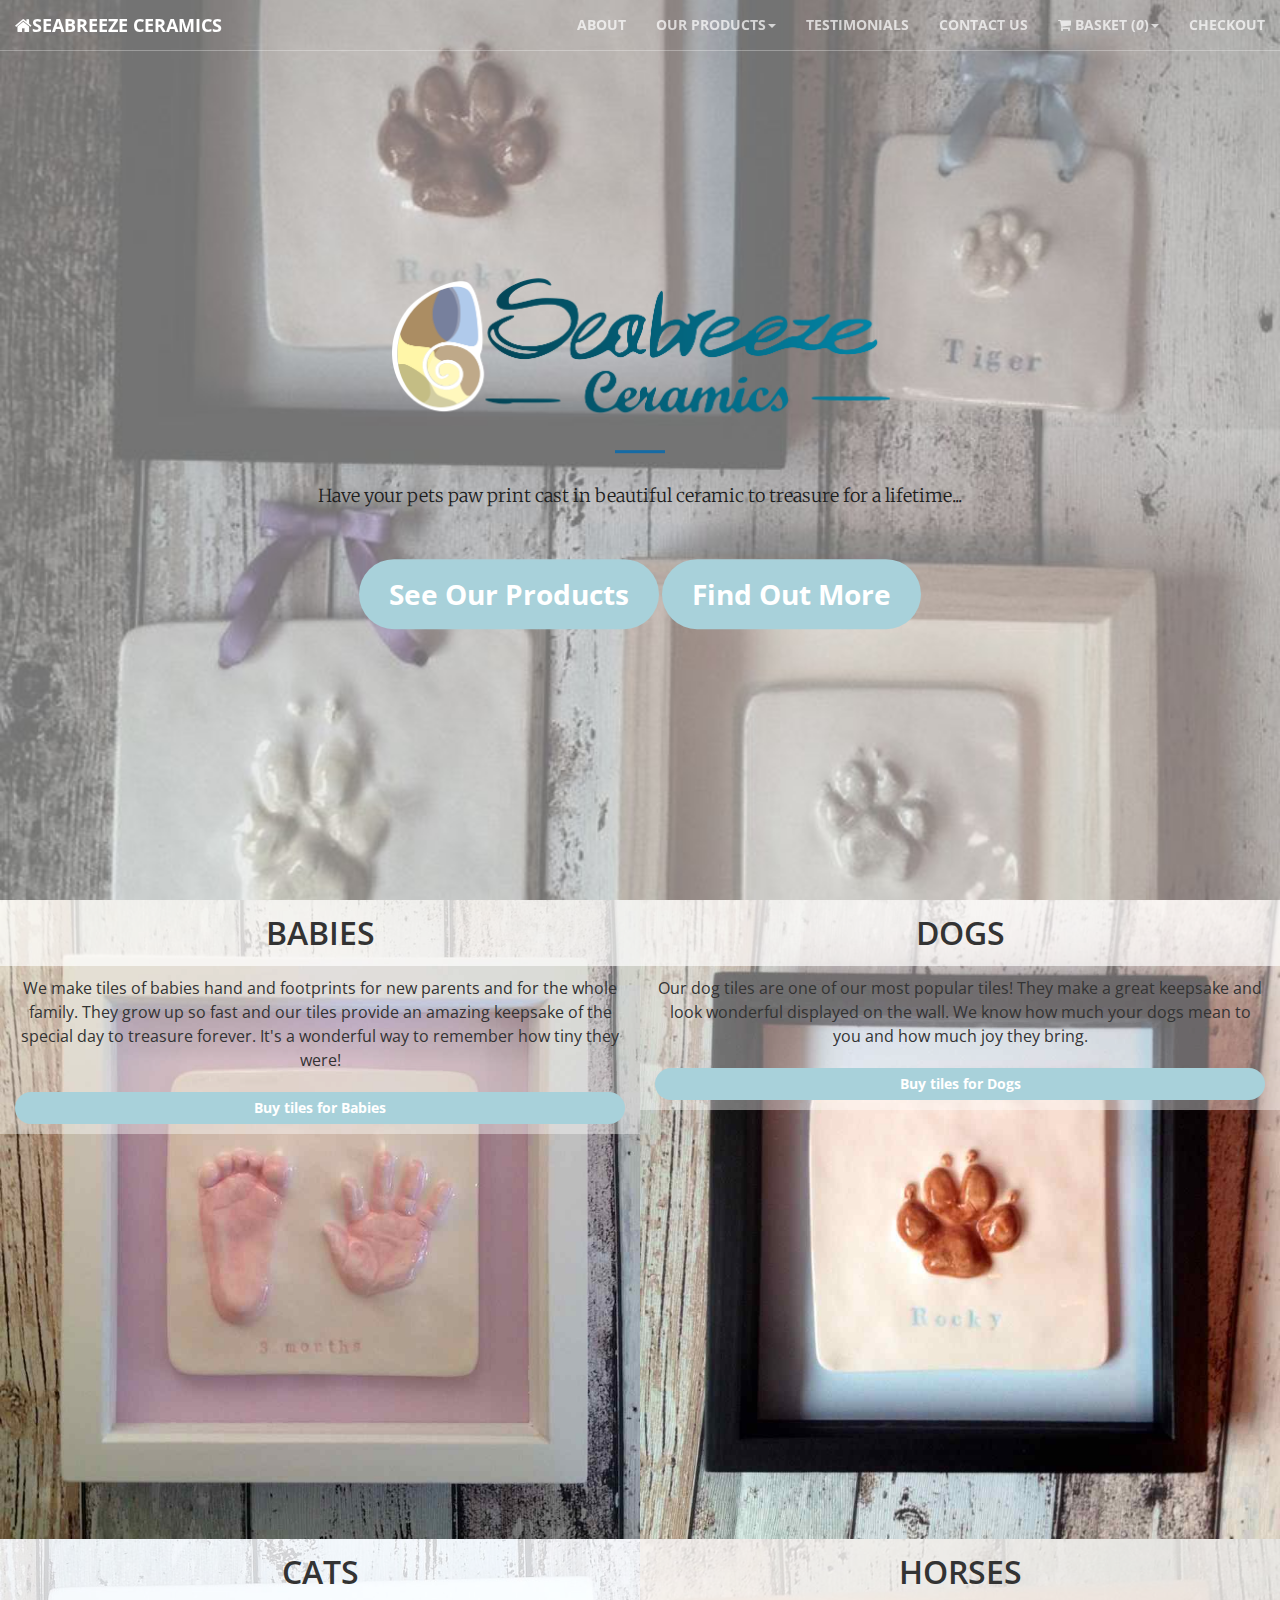
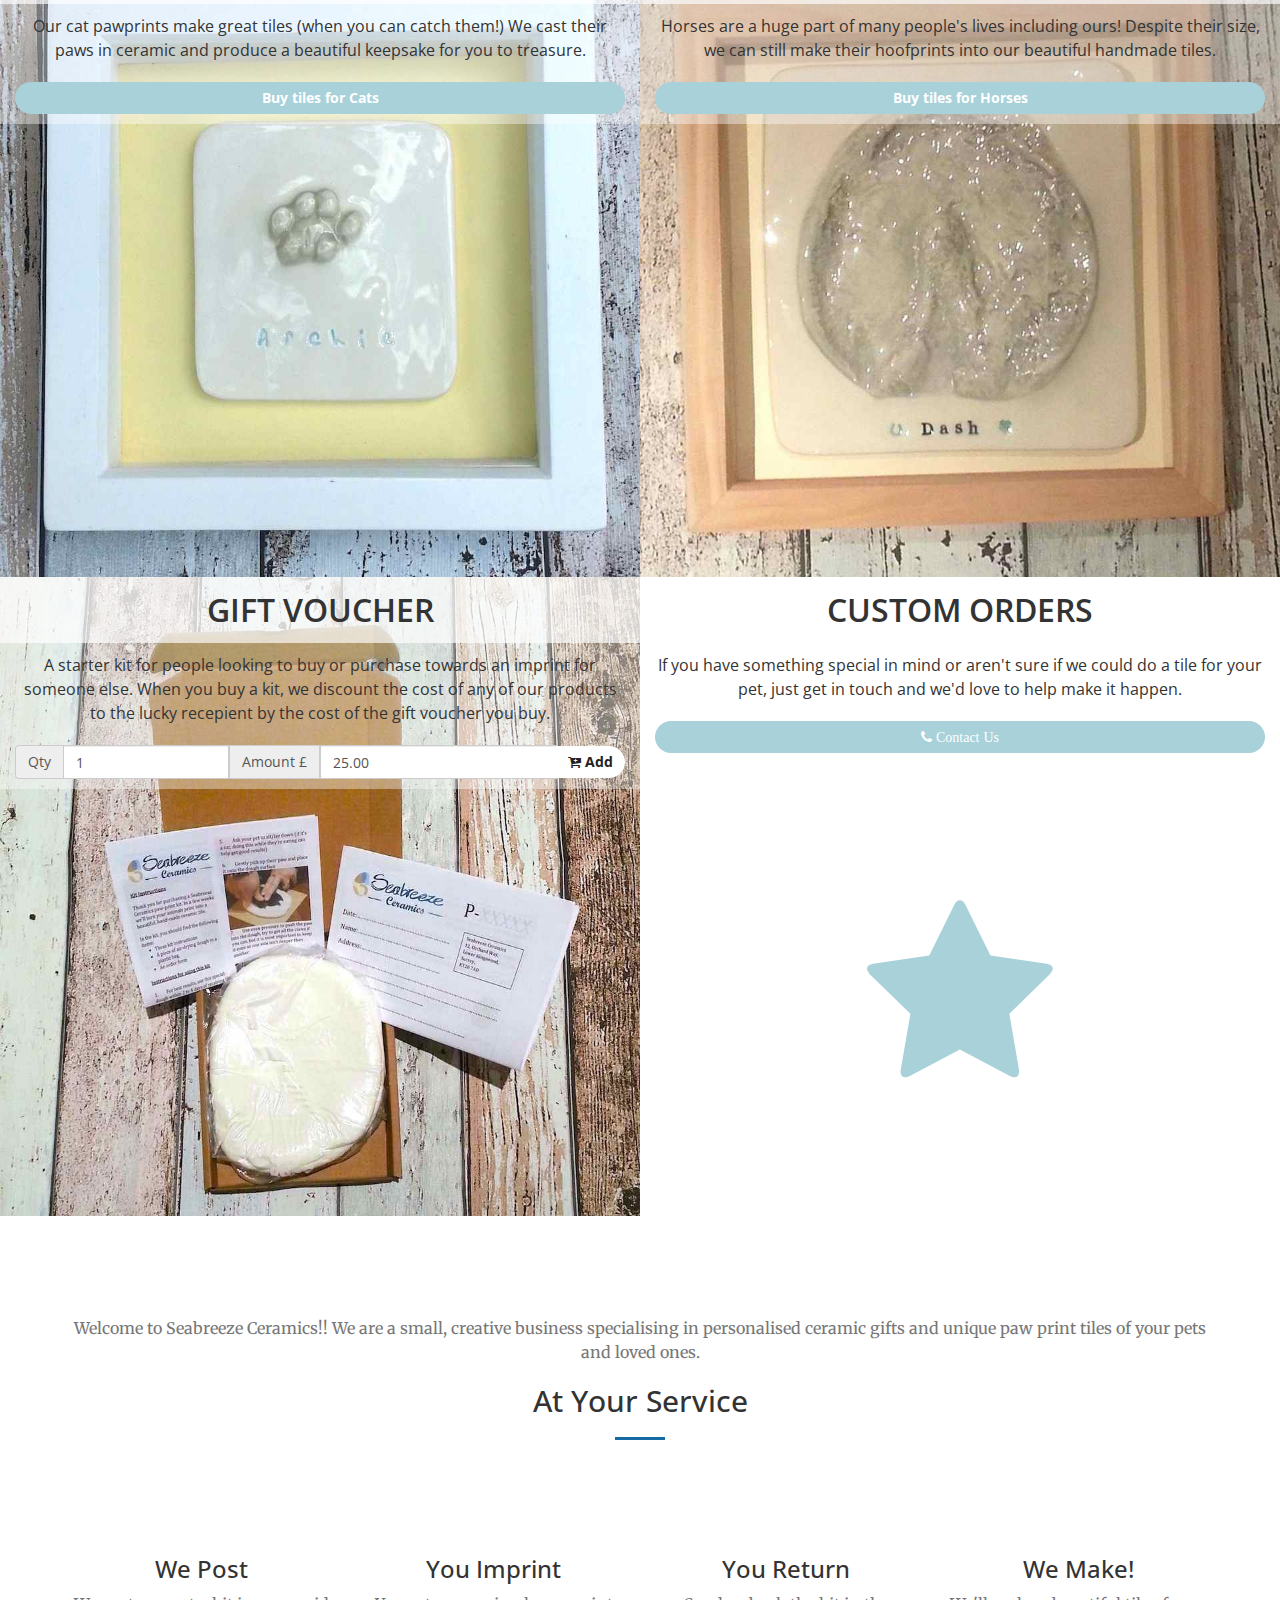
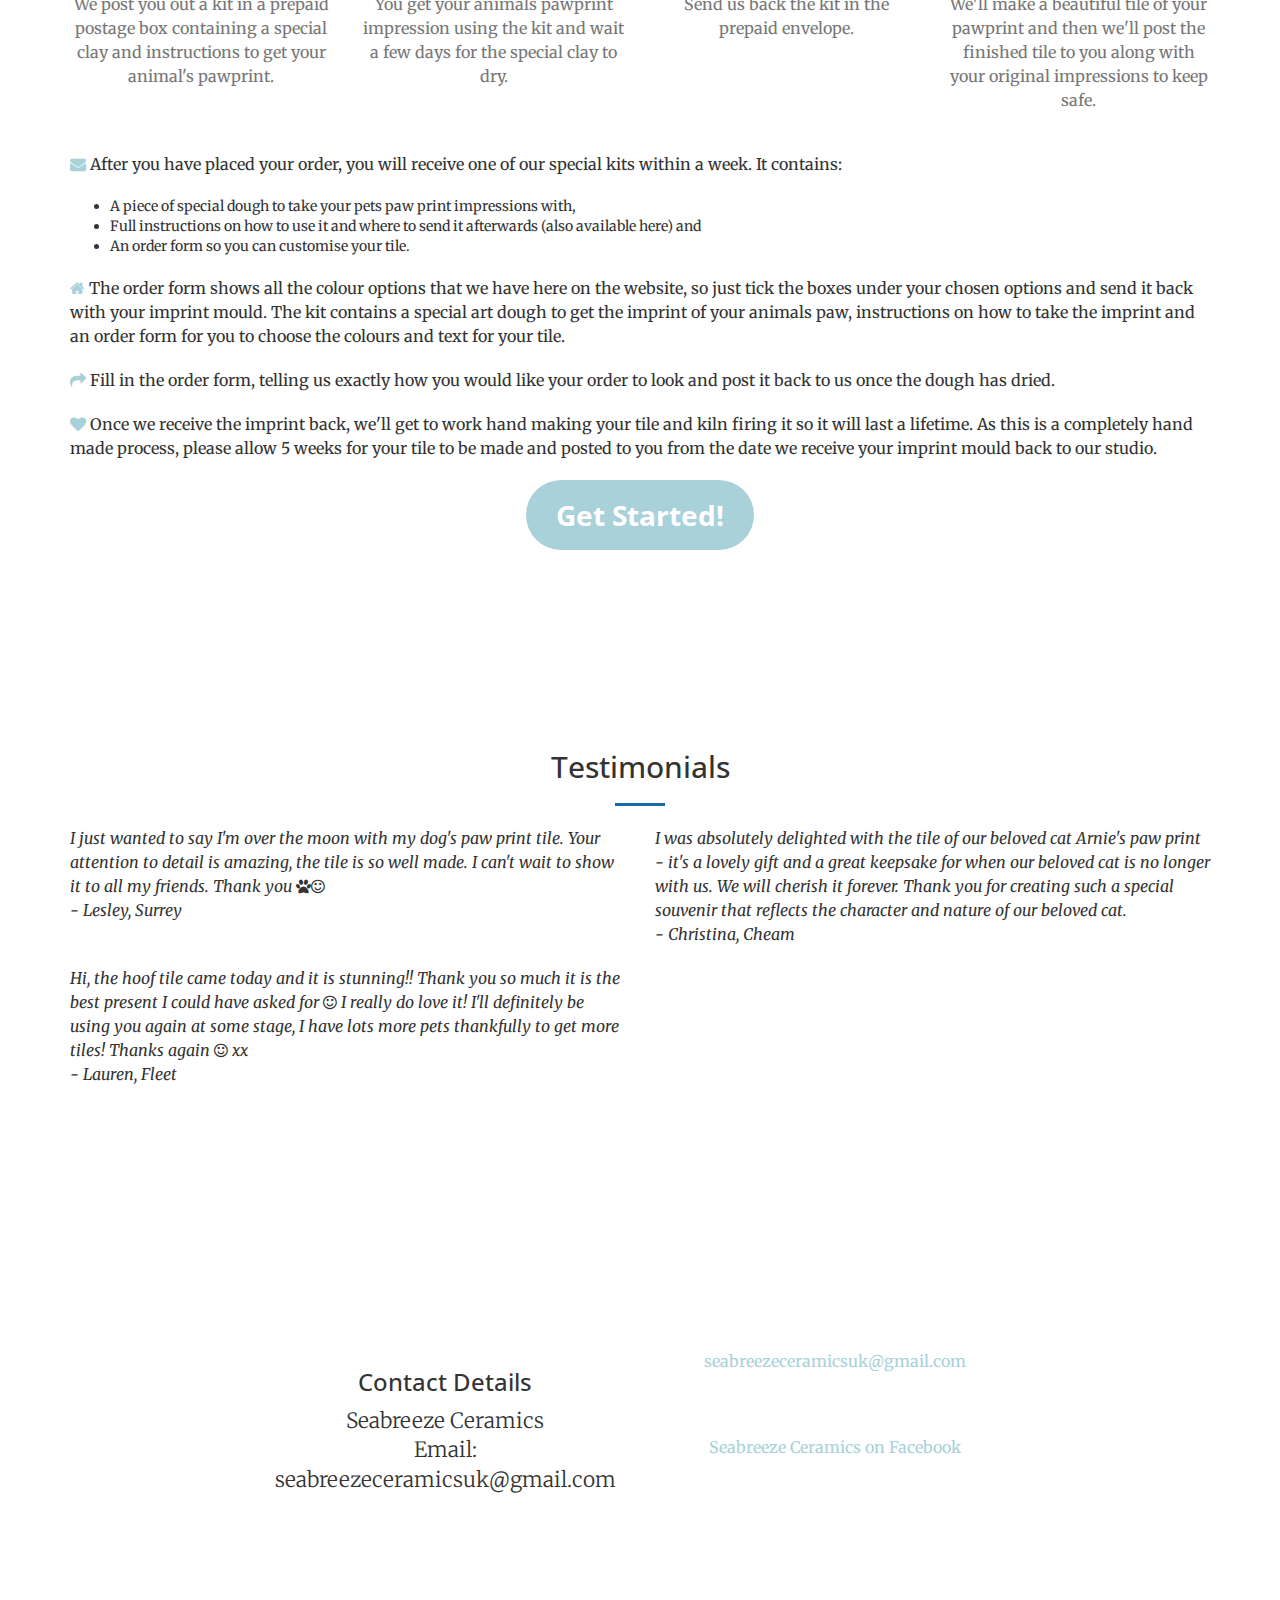
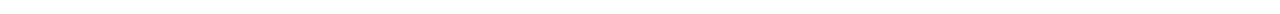
==== commit 7a5ee67a: "Removed phone number from website" ====
--- a/index.html
+++ b/index.html
@@ -354,7 +354,6 @@
                         <address>
                             <h3>Contact Details</h3>
                             <p class="lead">Seabreeze Ceramics<br>
-                              Phone: 07932-789-142<br>
                               Email: seabreezeceramicsuk@gmail.com</p>
                           </address>
                       </div>
@@ -419,12 +418,29 @@
 
   </script>
 
+  <!-- Facebook Pixel Code -->
+<script>
+!function(f,b,e,v,n,t,s){if(f.fbq)return;n=f.fbq=function(){n.callMethod?
+n.callMethod.apply(n,arguments):n.queue.push(arguments)};if(!f._fbq)f._fbq=n;
+n.push=n;n.loaded=!0;n.version='2.0';n.queue=[];t=b.createElement(e);t.async=!0;
+t.src=v;s=b.getElementsByTagName(e)[0];s.parentNode.insertBefore(t,s)}(window,
+document,'script','https://connect.facebook.net/en_US/fbevents.js');
+
+fbq('init', '1891846877708825');
+fbq('track', "PageView");
+</script>
+<noscript><img height="1" width="1" style="display:none"
+src="https://www.facebook.com/tr?id=1891846877708825&ev=PageView&noscript=1"
+/></noscript>
+<!-- End Facebook Pixel Code -->
+
 <!-- Google Code for Paypal Purchases Conversion Page
 In your html page, add the snippet and call
 goog_report_conversion when someone clicks on the
 chosen link or button. -->
 <script type="text/javascript">
 /* <![CDATA[ */
+
 function goog_report_sale(val) {
     var w = window;
     w.google_conversion_id = 948707915;
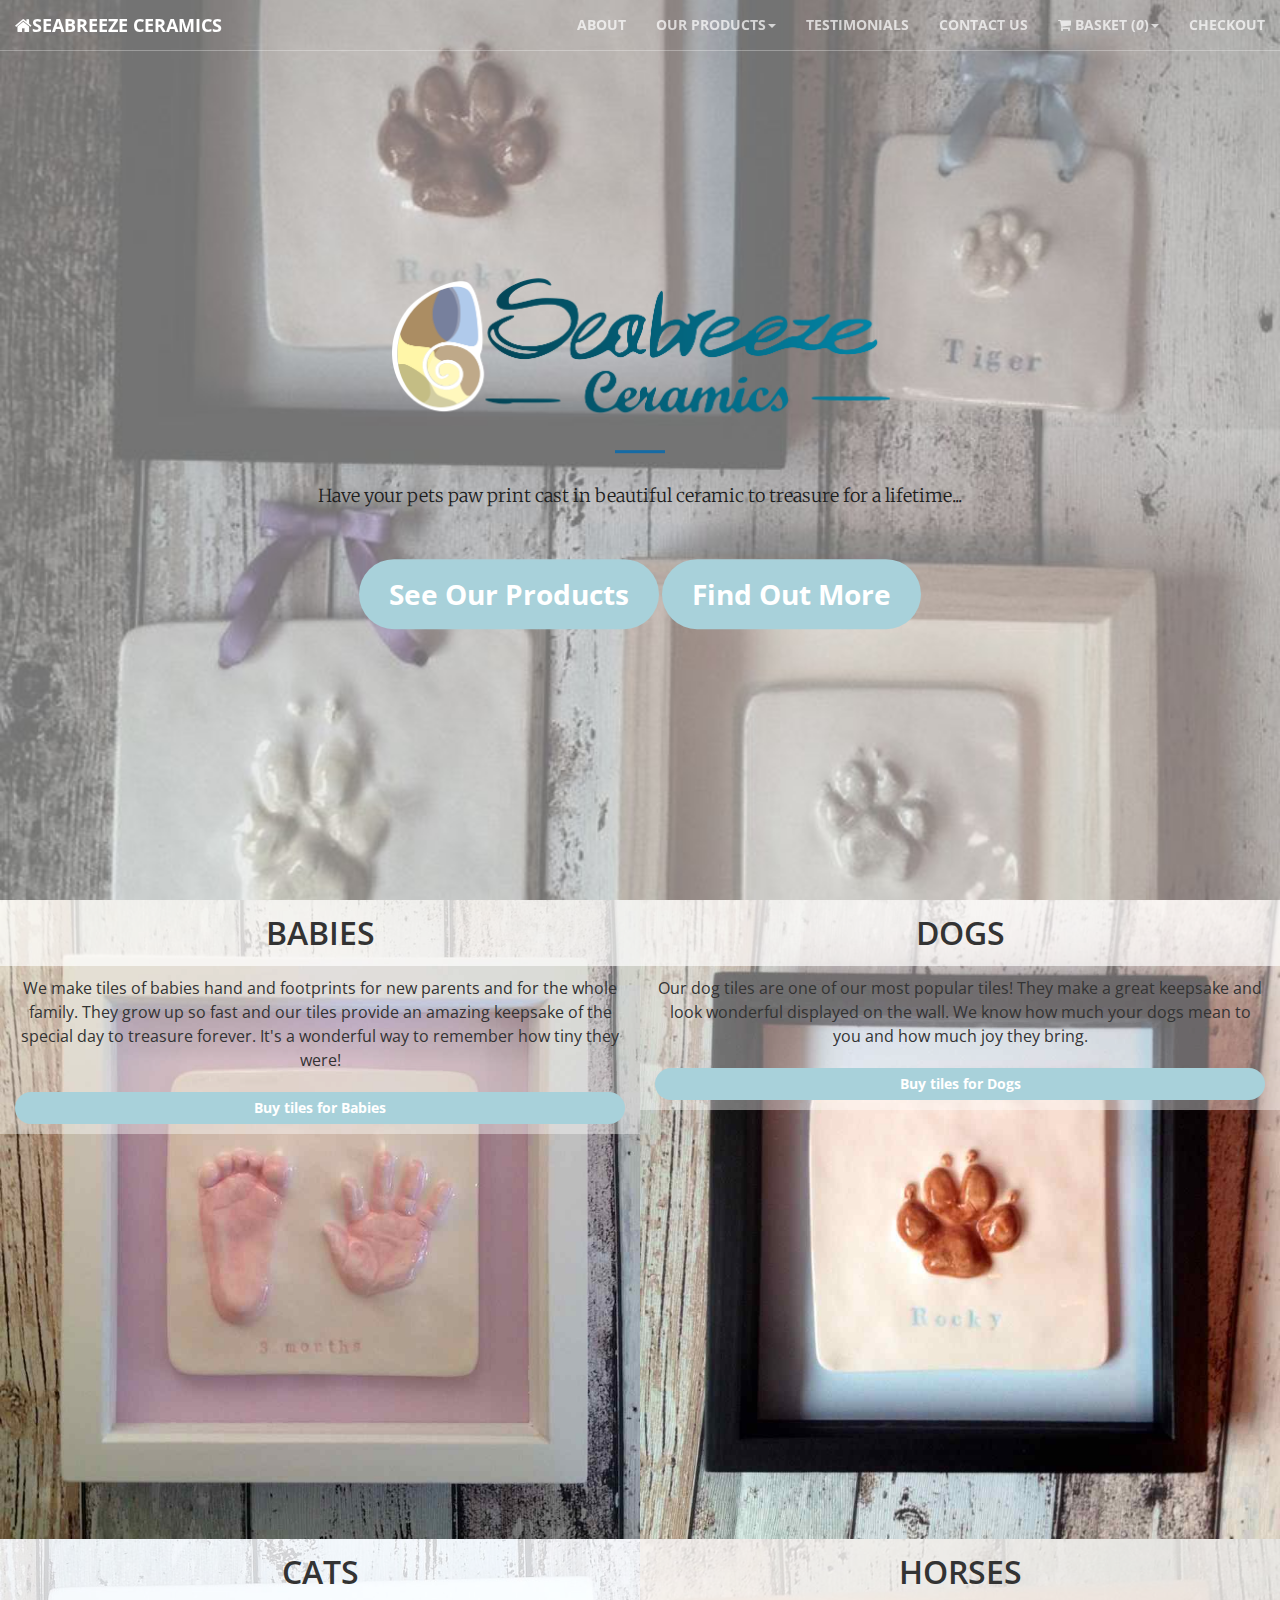
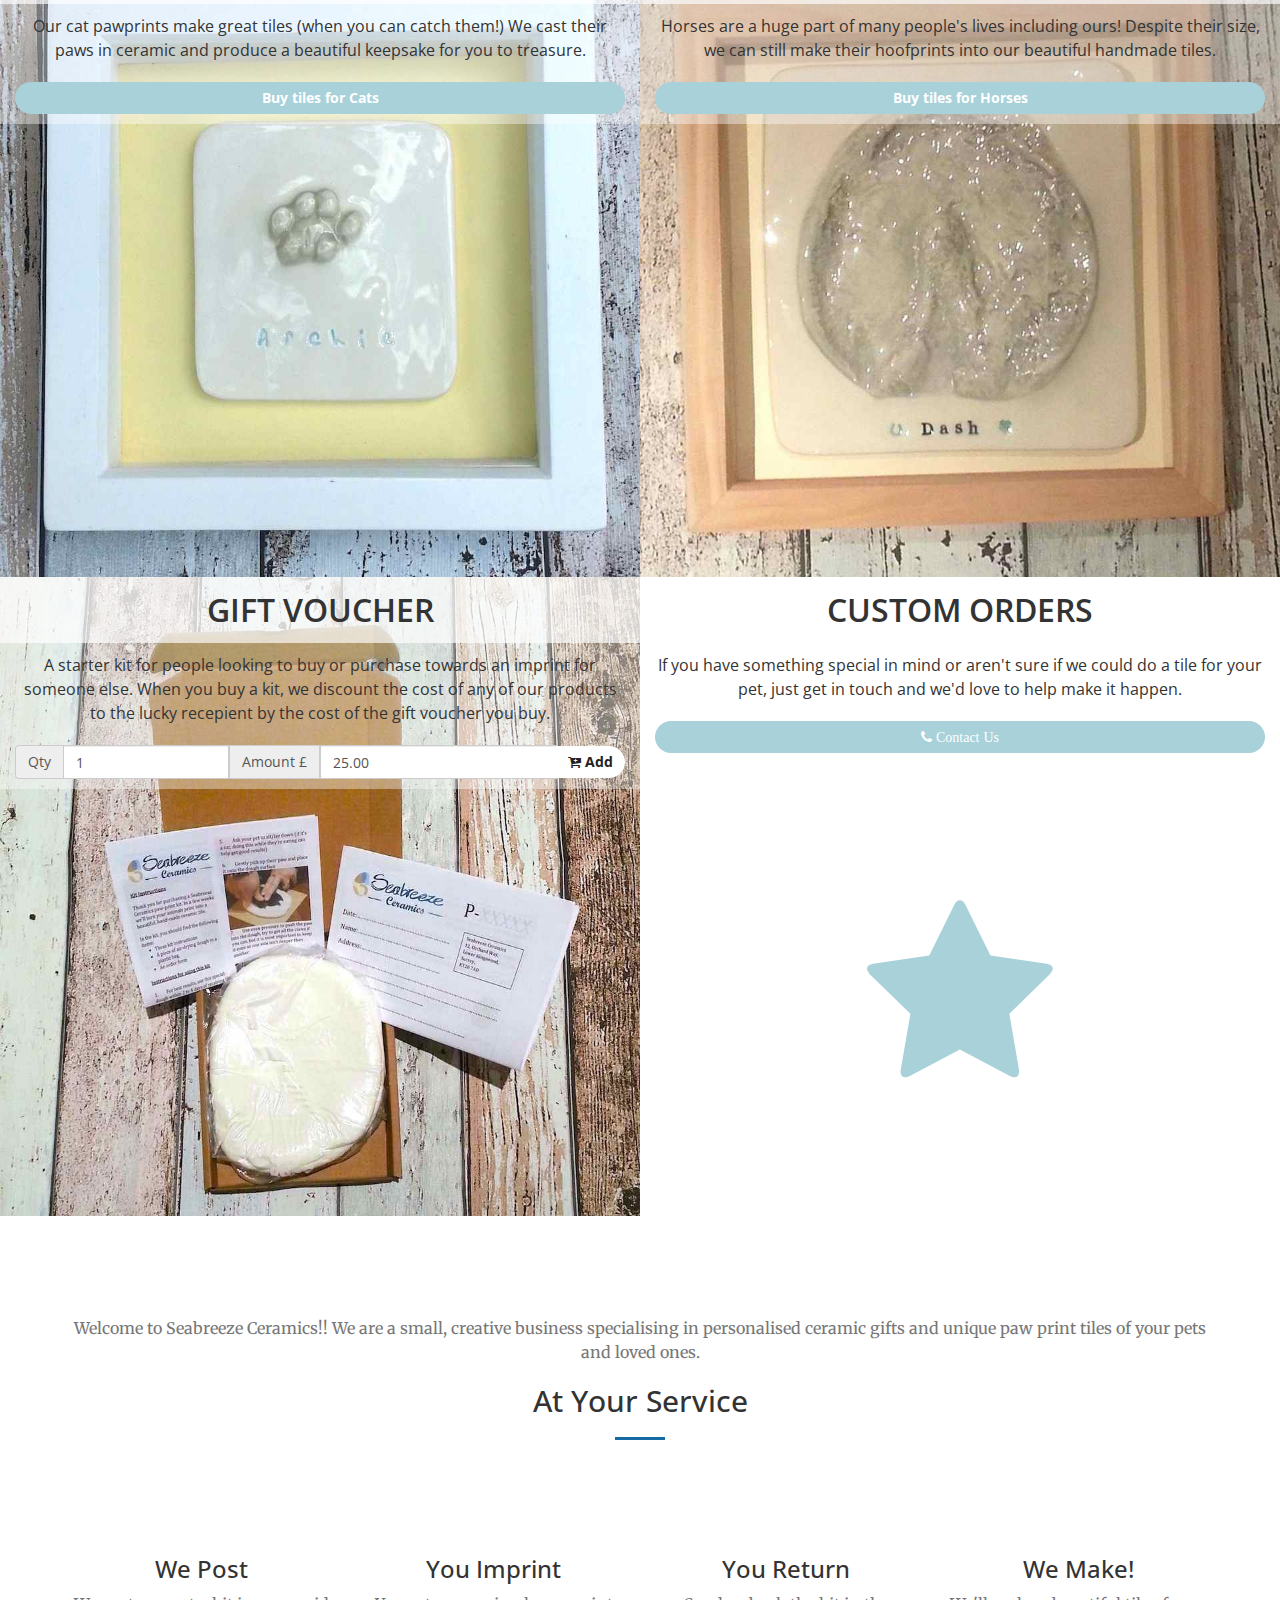
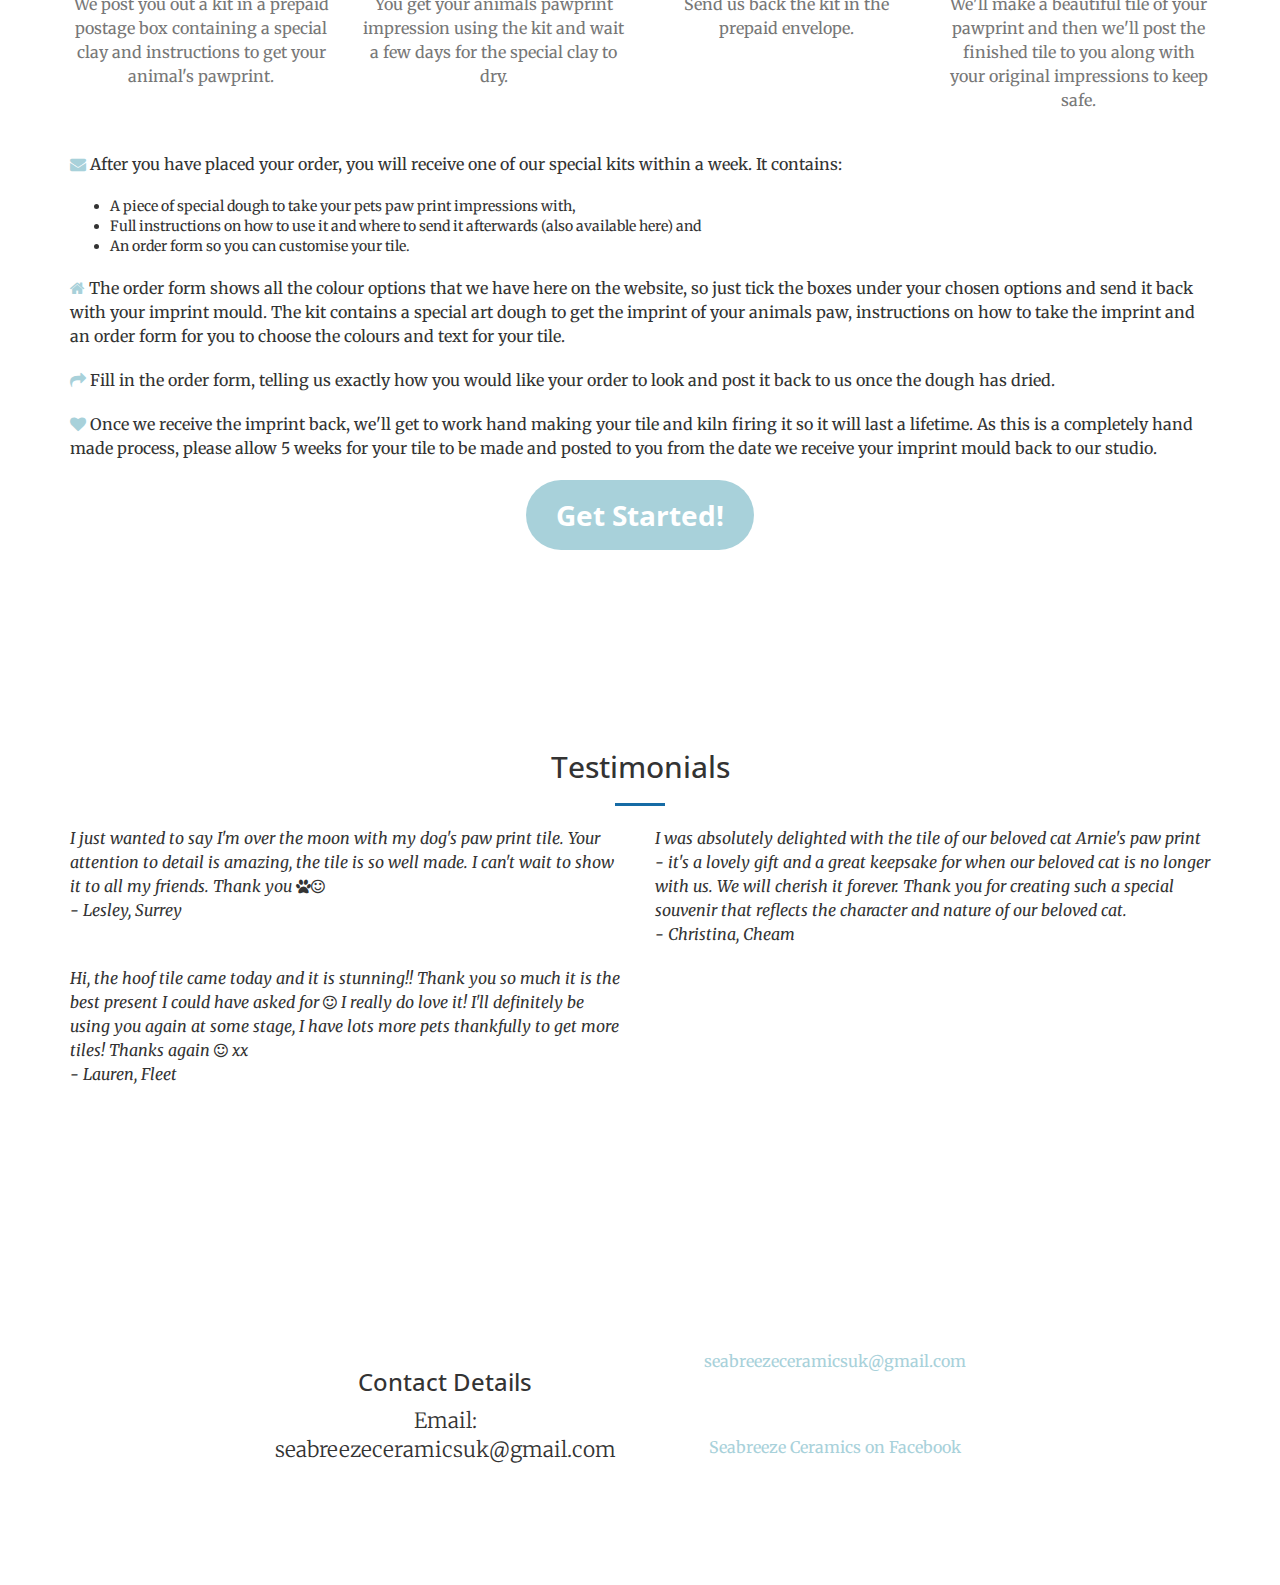
==== commit 58ea594d: "Tidied up" ====
--- a/index.html
+++ b/index.html
@@ -350,10 +350,10 @@
 
                     </div>
                     <div class="col-lg-4 col-lg-offset-2 text-center">
-                        <i class="fa fa-phone fa-3x wow bounceIn"></i>
+                        <i class="fa fa-envelope-o fa-3x wow bounceIn"></i>
                         <address>
                             <h3>Contact Details</h3>
-                            <p class="lead">Seabreeze Ceramics<br>
+                            <p class="lead">
                               Email: seabreezeceramicsuk@gmail.com</p>
                           </address>
                       </div>
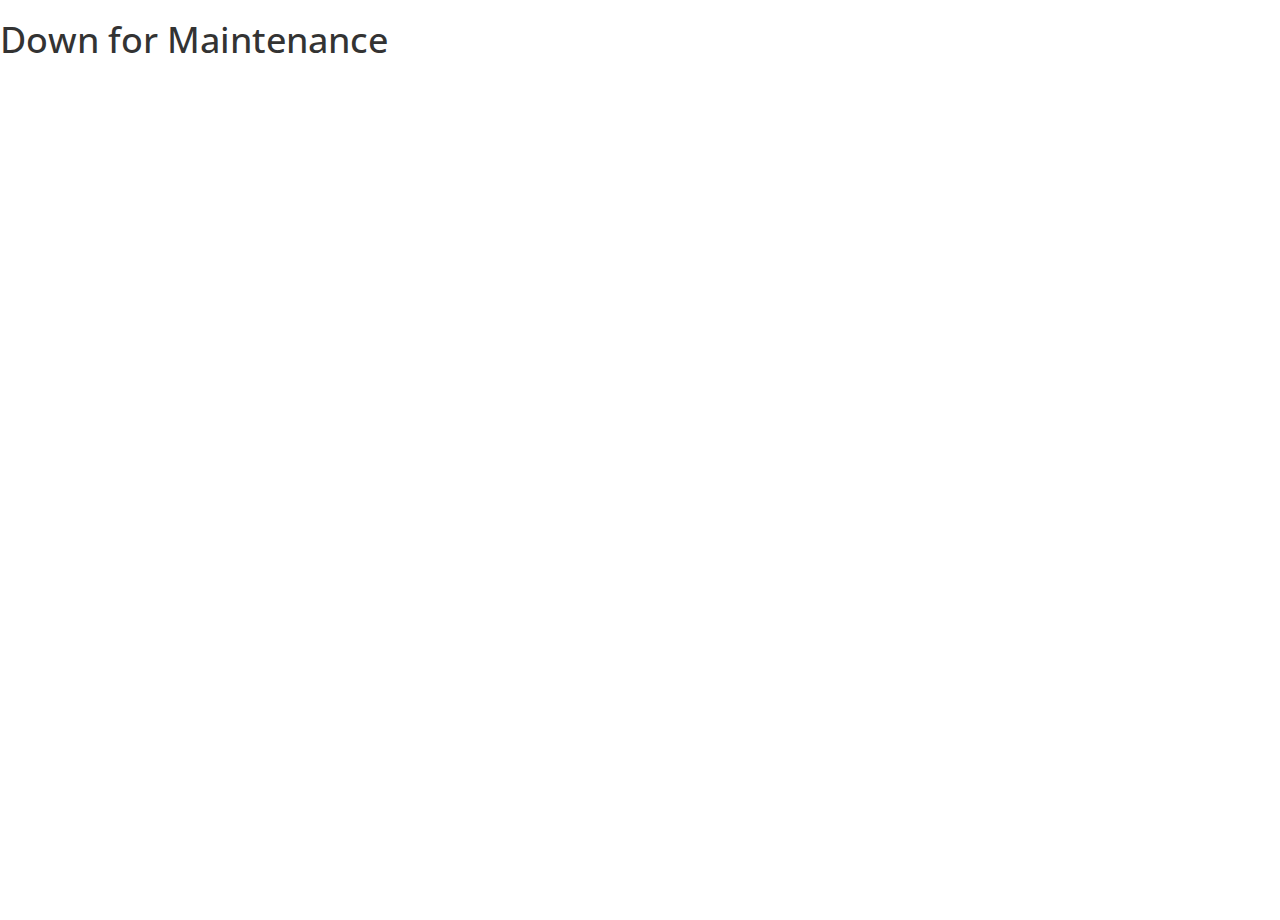
==== commit 434eb67d: "Update index.html" ====
--- a/index.html
+++ b/index.html
@@ -41,439 +41,7 @@
     </head>
 
     <body id="page-top">
-
-        <nav id="mainNav" class="navbar navbar-default navbar-fixed-top">
-            <div class="container-fluid">
-                <!-- Brand and toggle get grouped for better mobile display -->
-                <div class="navbar-header">
-                    <button type="button" class="navbar-toggle collapsed" data-toggle="collapse" data-target="#bs-example-navbar-collapse-1" id="navbarcollapse">
-                        <span class="sr-only">Toggle navigation</span>
-                        <span class="icon-bar"></span>
-                        <span class="icon-bar"></span>
-                        <span class="icon-bar"></span>
-                    </button>
-                    <a class="navbar-brand page-scroll" href="index.html"><i class="fa fa-home"></i>Seabreeze Ceramics</a>
-                </div>
-
-                <!-- Collect the nav links, forms, and other content for toggling -->
-                <div class="collapse navbar-collapse" id="bs-example-navbar-collapse-1">
-                    <ul class="nav navbar-nav navbar-right">
-                        <li>
-                            <a class="page-scroll" href="index.html#about">About</a>
-                        </li>
-                        <li class="dropdown">
-                          <a href="#" class="page-scroll" data-toggle="dropdown" role="button" aria-haspopup="true" aria-expanded="false">Our Products<span class="caret"></span></a>
-                          <ul class="dropdown-menu">
-                            <li><a href="template.html?type=dog">Dogs</a></li>
-                            <li><a href="template.html?type=cat">Cats</a></li>
-                            <li><a href="template.html?type=horse">Horses</a></li>
-                            <li><a href="template.html?type=baby">Babies</a></li>
-                        </ul>
-                    </li>
-                    <li>
-                        <a class="page-scroll" href="index.html#testimonials">Testimonials</a>
-                    </li>
-                    
-                    <li>
-                        <a class="page-scroll" href="index.html#contact">Contact Us</a>
-                    </li>
-                    <li class="dropdown">
-                        <a href="#" class="page-scroll" data-toggle="dropdown" role="button" aria-haspopup="true" aria-expanded="false"><i class="fa fa-shopping-cart"></i> Basket (<i class="simpleCart_quantity"></i>)<span class="caret"></span></a>
-                        <ul class="dropdown-menu">
-                            <li><a href="basket.html"><i class="fa fa-shopping-cart"></i> View Basket </a></li>
-                            <li><a href="javascript:;" class="simpleCart_checkout"><i class="fa fa-paypal"></i> Checkout</a></li>
-                            <li><a href="javascript:;" class="simpleCart_empty"><i class="fa fa-trash"></i> Empty Cart</a></li>
-                            <li role="separator" class="divider"></li>
-                            <li><a href="#"> <div class="simpleCart_quantity"></div> items</a></li>
-                            <li><a href="#">Total: <div class="simpleCart_grandTotal"></div></a></li>
-                        </ul>
-                    </li>
-                    <li>
-                        <a href="basket.html">Checkout</a>
-                    </li>
-                    
-                </ul>
-
-            </div>
-            <!-- /.navbar-collapse -->
-        </div>
-        <!-- /.navbar-header -->
-    </div>
-    <!-- /.container-fluid -->
-</nav>
-
-<header>
-    <div class="header-content">
-        <div class="header-content-inner">
-           <img src="img/colourlogo.png" width="50%" alt="Seabreeze Ceramics">
-           <hr>
-           <p class="lead"> Have your pets paw print cast in beautiful ceramic to treasure for a lifetime...</p>
-           <a href="#portfolio" class="btn btn-primary btn-xl page-scroll">See Our Products</a>
-           <a href="#about" class="btn btn-primary btn-xl page-scroll">Find Out More</a>
-       </div>
-   </div>
-</header>
-<section class="no-padding" id="portfolio">
-    <div class="container-fluid">
-        <div class="row no-gutter">
-            <div class="col-md-6">
-                <div href="#" class="portfolio-box">
-                    <img src="img/portfolio/baby/baby_large_framed.jpg" class="img-responsive" alt="">
-                    <div class="portfolio-box-caption">
-                        <div class="portfolio-box-caption-content">
-                            <div class="project-category">
-                                Babies
-                            </div>
-                            <div class="project-name">
-                                <p>
-                                    We make tiles of babies hand and footprints for new parents and for the whole family. They grow up so fast and our tiles provide an amazing keepsake of the special day to treasure forever. It's a wonderful way to remember how tiny they were!
-                                </p>
-
-                                <a href="template.html?type=baby" class="btn btn-primary btn-block" role="button">Buy tiles for Babies</a>
-                            </div>
-                        </div>
-                    </div>
-                </div>
-            </div>
-            <div class="col-md-6">
-                <div href="#" class="portfolio-box">
-                    <img src="img/portfolio/largeframed50.jpg" class="img-responsive" alt="">
-                    <div class="portfolio-box-caption">
-                        <div class="portfolio-box-caption-content">
-                            <div class="project-category">
-                                Dogs
-                            </div>
-                            <div class="project-name">
-                                <p>
-                                    Our dog tiles are one of our most popular tiles! They make a great keepsake and look wonderful displayed on the wall. We know how much your dogs mean to you and how much joy they bring. 
-                                </p>
-                                <a href="template.html?type=dog" class="btn btn-primary btn-block" role="button">Buy tiles for Dogs</a>
-                            </div>
-                        </div>
-                    </div>
-                </div>
-            </div>
-            <div class="col-md-6">
-                <div href="#" class="portfolio-box">
-                    <img src="img/portfolio/cat/cat_framed.jpg" class="img-responsive" alt="">
-                    <div class="portfolio-box-caption">
-                        <div class="portfolio-box-caption-content">
-                            <div class="project-category">
-                                Cats
-                            </div>
-                            <div class="project-name">
-                                <p>
-                                    Our cat pawprints make great tiles (when you can catch them!) We cast their paws in ceramic and produce a beautiful keepsake for you to treasure.
-                                </p>
-                                <a href="template.html?type=cat" class="btn btn-primary btn-block" role="button">Buy tiles for Cats</a>
-                            </div>
-                        </div>
-                    </div>
-                </div>
-            </div>
-            <div class="col-md-6">
-                <div href="#" class="portfolio-box">
-                    <img src="img/portfolio/horse/horse_framed.jpg" class="img-responsive" alt="">
-                    <div class="portfolio-box-caption">
-                        <div class="portfolio-box-caption-content">
-                            <div class="project-category">
-                                Horses
-                            </div>
-                            <div class="project-name">
-                                <p>
-                                    Horses are a huge part of many people's lives including ours! Despite their size, we can still make their hoofprints into our beautiful handmade tiles.
-                                </p>
-                                <a href="template.html?type=horse" class="btn btn-primary btn-block" role="button">Buy tiles for Horses</a>
-                            </div>
-                        </div>
-                    </div>
-                </div>
-            </div>
-            
-            <div class="col-md-6">
-                <div href="#" class="portfolio-box simpleCart_shelfItem">
-                    <img src="img/portfolio/kit50.jpg" class="img-responsive" alt="">
-                    <div class="portfolio-box-caption">
-                        <div class="portfolio-box-caption-content">
-
-                            <div class="project-category item_name">Gift Voucher</div>
-                            <div class="project-name">
-                                <p>A starter kit for people looking to buy or purchase towards an imprint for someone else. When you buy a kit, we discount the cost of any of our products to the lucky recepient by the cost of the gift voucher you buy.</p>
-                                <div class="input-group">
-                                    <span class="input-group-addon" id="basic-addon1">Qty</span>
-                                    <input type="number" min="1" max="99" maxlength="2" class="form-control item_Quantity" placeholder="1" value="1" aria-describedby="basic-addon1">
-                                    <span class="input-group-addon" id="basic-addon1">Amount £</span>
-                                    <input type="number" min="25.00" max="500.00" step="0.01" maxlength="10" class="form-control item_price" placeholder="25.00" value="25.00" aria-describedby="basic-addon1" pattern='^\d+(?:\.\d{0,2})$' required>
-                                    <!--<span class="input-group-addon" id="basic-addon1">£<i class="item_price">25.00</i></span>-->
-                                    <span class="input-group-btn">
-                                        <button class="btn btn-default item_add" onclick="javascript:;" type="button"><i class="fa fa-cart-plus"></i> Add</button>
-                                    </span>
-                                </div>
-                            </div>
-                        </div>
-                    </div>
-                </div>
-            </div>
-            <div class="col-md-6">
-                <div href="#" class="portfolio-box text-center">
-                    <i class="fa fa-star fa-4x text-primary" style="font-size:200px;padding-top: 50%;"></i>
-                    <div class="portfolio-box-caption">
-                        <div class="portfolio-box-caption-content">
-                            <div class="project-category">
-                                Custom Orders
-                            </div>
-                            <div class="project-name">
-                                <p>
-                                    If you have something special in mind or aren't sure if we could do a tile for your pet, just get in touch and we'd love to help make it happen.
-                                </p>
-                                <a class="btn btn-primary btn-block page-scroll" href="#contact"><i class="fa fa-phone"> Contact Us</i></a>
-
-                            </div>
-                        </div>
-                    </div>
-                </div>
-            </div>
-        </div>
-    </div>
-</section>
-<section id="about">
-    <div class="container">
-        <div class="row">
-
-            <div class="col-lg-12 text-center">
-               <p class="text-muted">Welcome to Seabreeze Ceramics!! We are a small, creative business specialising in personalised ceramic gifts and unique paw print tiles of your pets and loved ones.</p>
-               <h2 class="section-heading">At Your Service</h2>
-               <hr class="primary">
-           </div>
-       </div>
-   </div>
-   <div class="container">
-    <div class="row">
-        <div class="col-lg-3 text-center">
-            <div class="service-box">
-                <i class="fa fa-4x fa-envelope wow bounceIn text-primary"></i>
-                <h3>We Post</h3>
-                <p class="text-muted">We post you out a kit in a prepaid postage box containing a special clay and instructions to get your animal's pawprint. </p>
-            </div>
-        </div>
-        <div class="col-lg-3 text-center">
-            <div class="service-box">
-                <i class="fa fa-4x fa-home wow bounceIn text-primary" data-wow-delay=".1s"></i>
-                <h3>You Imprint</h3>
-                <p class="text-muted">You get your animals pawprint impression using the kit and wait a few days for the special clay to dry.</p>
-            </div>
-        </div>
-        <div class="col-lg-3 text-center">
-            <div class="service-box">
-                <i class="fa fa-4x fa-share wow bounceIn text-primary" data-wow-delay=".2s"></i>
-                <h3>You Return</h3>
-                <p class="text-muted">Send us back the kit in the prepaid envelope.</p>
-            </div>
-        </div>
-        <div class="col-lg-3 text-center">
-            <div class="service-box">
-                <i class="fa fa-4x fa-heart wow bounceIn text-primary" data-wow-delay=".3s"></i>
-                <h3>We Make!</h3>
-                <p class="text-muted">We'll make a beautiful tile of your pawprint and then we'll post the finished tile to you along with your original impressions to keep safe.</p>
-            </div>
-        </div>
-    </div>
-    <div class="row">
-       <div class="col-lg-12 col-md-12 text-left">
-           <br><br>
-           <p>
-            <i class="fa fa-envelope text-primary"></i> 
-            After you have placed your order, you will receive one of our special kits within a week. It contains:
-            <ul>
-                <li>A piece of special dough to take your pets paw print impressions with,</li>
-                <li>Full instructions on how to use it and where to send it afterwards (also available here) and</li>
-                <li>An order form so you can customise your tile.</li>
-            </ul>
-        </p>
-        <p>
-            <i class="fa fa-home text-primary"></i> 
-            The order form shows all the colour options that we have here on the website, so just tick the boxes under your chosen options and send it back with your imprint mould.
-
-            The kit contains a special art dough to get the imprint of your animals paw, instructions on how to take the imprint and an order form for you to choose the colours and text for your tile.
-        </p>
-        <p>
-            <i class="fa fa-share text-primary"></i> 
-            Fill in the order form, telling us exactly how you would like your order to look and post it back to us once the dough has dried.
-        </p>
-        <p>
-            <i class="fa fa-heart text-primary"></i> 
-            Once we receive the imprint back, we'll get to work hand making your tile and kiln firing it so it will last a lifetime. As this is a completely hand made process, please allow 5 weeks for your tile to be made and posted to you from the date we receive your imprint mould back to our studio.
-        </p>
-    </div>
-</div>
-<div class="row">
-   <div class="col-lg-12 col-md-12 text-center">
-    <a href="#portfolio" class="btn btn-primary btn-xl page-scroll">Get Started!</a>
-
-</div>
-</div>
-</div>
-</section>
-<section id="testimonials">
-    <div class="container">
-        <div class="row">
-            <div class="col-lg-12 text-center">
-                <h2 class="section-heading">Testimonials</h2>
-                <hr class="primary">
-            </div>
-        </div>
-        <div class="row">
-            <div class="col-md-6">
-                <p class="text-quote"> I just wanted to say I'm over the moon with my dog's paw print tile. Your attention to detail is amazing, the tile is so well made. I can't wait to show it to all my friends. Thank you <i class="fa fa-paw"></i><i class="fa fa-smile-o"></i> <br>- 
-                    Lesley, Surrey</p>
-                </div>
-                <div class="col-md-6">
-                    <p class="text-quote"> I was absolutely delighted with the tile of our beloved cat Arnie's paw print - it's a lovely gift and a great keepsake for when our beloved cat is no longer with us. We will cherish it forever. Thank you for creating such a special souvenir that reflects the character and nature of our beloved cat. <br>- 
-                        Christina, Cheam</p>
-                    </div>
-                    <div class="col-md-6">
-                        <p class="text-quote"> 
-                            Hi, the hoof tile came today and it is stunning!! Thank you so much it is the best present I could have asked for <i class="fa fa-smile-o"></i> I really do love it! I'll definitely be using you again at some stage, I have lots more pets thankfully to get more tiles!
-                            Thanks again <i class="fa fa-smile-o"></i> xx<br>- 
-                            Lauren, Fleet</p>
-                        </div>
-
-
-                    </div>
-                </div>
-            </div>
-        </section>  
-        <section id="contact">
-            <div class="container">
-                <div class="row">
-                    <div class="col-lg-8 col-lg-offset-2 text-center">
-
-                    </div>
-                    <div class="col-lg-4 col-lg-offset-2 text-center">
-                        <i class="fa fa-envelope-o fa-3x wow bounceIn"></i>
-                        <address>
-                            <h3>Contact Details</h3>
-                            <p class="lead">
-                              Email: seabreezeceramicsuk@gmail.com</p>
-                          </address>
-                      </div>
-                      <div class="col-lg-4 text-center">
-                        <i class="fa fa-envelope-o fa-3x wow bounceIn" data-wow-delay=".1s"></i>
-                        <p><a href="mailto:seabreezeceramicsuk@gmail.com">seabreezeceramicsuk@gmail.com</a></p>
-                        <i class="fa fa-facebook-square fa-3x wow bounceIn" data-wow-delay=".1s"></i>
-                        <p><a href="https://www.facebook.com/seabreeze.ceramics">Seabreeze Ceramics on Facebook</a></p>
-
-                    </div>
-                </div>
-            </div>
-        </section>
-    <!--<section id="social">
-        <div class="container">
-            <div class="row">
-                <div class="col-lg-12 ">
-              <ul class="social">
-                                  <li class="facebook"><a href="https://www.facebook.com/seabreeze.ceramics"><i class="fa fa-facebook fa-3x"></i></a></li>
-                                  <li class="twitter"><a href="http://twitter.com/Kyokushinowa"><i class="fa fa-twitter fa-3x"></i></a></li>
-                                  <li class="behance2"><a href="https://www.behance.net/Kurnikowa"><i class="fa fa-behance fa-3x"></i></a></li>
-                                </ul>
-                </div>
-            </div>
-        </div>
-    </section>-->
-
-    <!-- jQuery -->
-    <script src="js/jquery.js"></script>
-
-    <!-- Bootstrap Core JavaScript -->
-    <script src="js/bootstrap.min.js"></script>
-
-    <!-- Plugin JavaScript -->
-    <script src="js/jquery.easing.min.js"></script>
-    <script src="js/jquery.fittext.js"></script>
-    <script src="js/wow.min.js"></script>
-
-    <!-- Custom Theme JavaScript -->
-    <script src="js/creative.js"></script>
-    <script type="text/javascript"
-    src="js/simpleCart.js">
-    </script>
-    <script>
-    simpleCart({
-        checkout: { 
-            type: "PayPal" , 
-            email: "seabreezeceramicsuk@gmail.com" 
-        },
-        currency:   "GBP"
-    });
-    </script>
-    <script>
-    (function(i,s,o,g,r,a,m){i['GoogleAnalyticsObject']=r;i[r]=i[r]||function(){
-      (i[r].q=i[r].q||[]).push(arguments)},i[r].l=1*new Date();a=s.createElement(o),
-      m=s.getElementsByTagName(o)[0];a.async=1;a.src=g;m.parentNode.insertBefore(a,m)
-  })(window,document,'script','http://www.google-analytics.com/analytics.js','ga');
-
-  ga('create', 'UA-60181912-1', 'auto');
-  ga('require', 'linkid');
-  ga('send', 'pageview');
-
-  </script>
-
-  <!-- Facebook Pixel Code -->
-<script>
-!function(f,b,e,v,n,t,s){if(f.fbq)return;n=f.fbq=function(){n.callMethod?
-n.callMethod.apply(n,arguments):n.queue.push(arguments)};if(!f._fbq)f._fbq=n;
-n.push=n;n.loaded=!0;n.version='2.0';n.queue=[];t=b.createElement(e);t.async=!0;
-t.src=v;s=b.getElementsByTagName(e)[0];s.parentNode.insertBefore(t,s)}(window,
-document,'script','https://connect.facebook.net/en_US/fbevents.js');
-
-fbq('init', '1891846877708825');
-fbq('track', "PageView");
-</script>
-<noscript><img height="1" width="1" style="display:none"
-src="https://www.facebook.com/tr?id=1891846877708825&ev=PageView&noscript=1"
-/></noscript>
-<!-- End Facebook Pixel Code -->
-
-<!-- Google Code for Paypal Purchases Conversion Page
-In your html page, add the snippet and call
-goog_report_conversion when someone clicks on the
-chosen link or button. -->
-<script type="text/javascript">
-/* <![CDATA[ */
-
-function goog_report_sale(val) {
-    var w = window;
-    w.google_conversion_id = 948707915;
-    w.google_conversion_label = "c6HpCL-Vil4Qy8SwxAM";
-    w.google_conversion_value = val;
-    w.google_conversion_currency = "GBP";
-    w.google_remarketing_only = false;
-    goog_report_conversion();
-}
-  // DO NOT CHANGE THE CODE BELOW.
-  goog_report_conversion = function(url) {
-
-    window.google_conversion_format = "3";
-    window.google_is_call = true;
-    var opt = new Object();
-    opt.onload_callback = function() {
-        if (typeof(url) != 'undefined') {
-          window.location = url;
-      }
-  }
-  var conv_handler = window['google_trackConversion'];
-  if (typeof(conv_handler) == 'function') {
-    conv_handler(opt);
-}
-}
-/* ]]> */
-</script>
-<script type="text/javascript"
-src="http://www.googleadservices.com/pagead/conversion_async.js">
-</script>
-
-
-
+        <h1>Down for Maintenance</h1>
 
 </body>
 
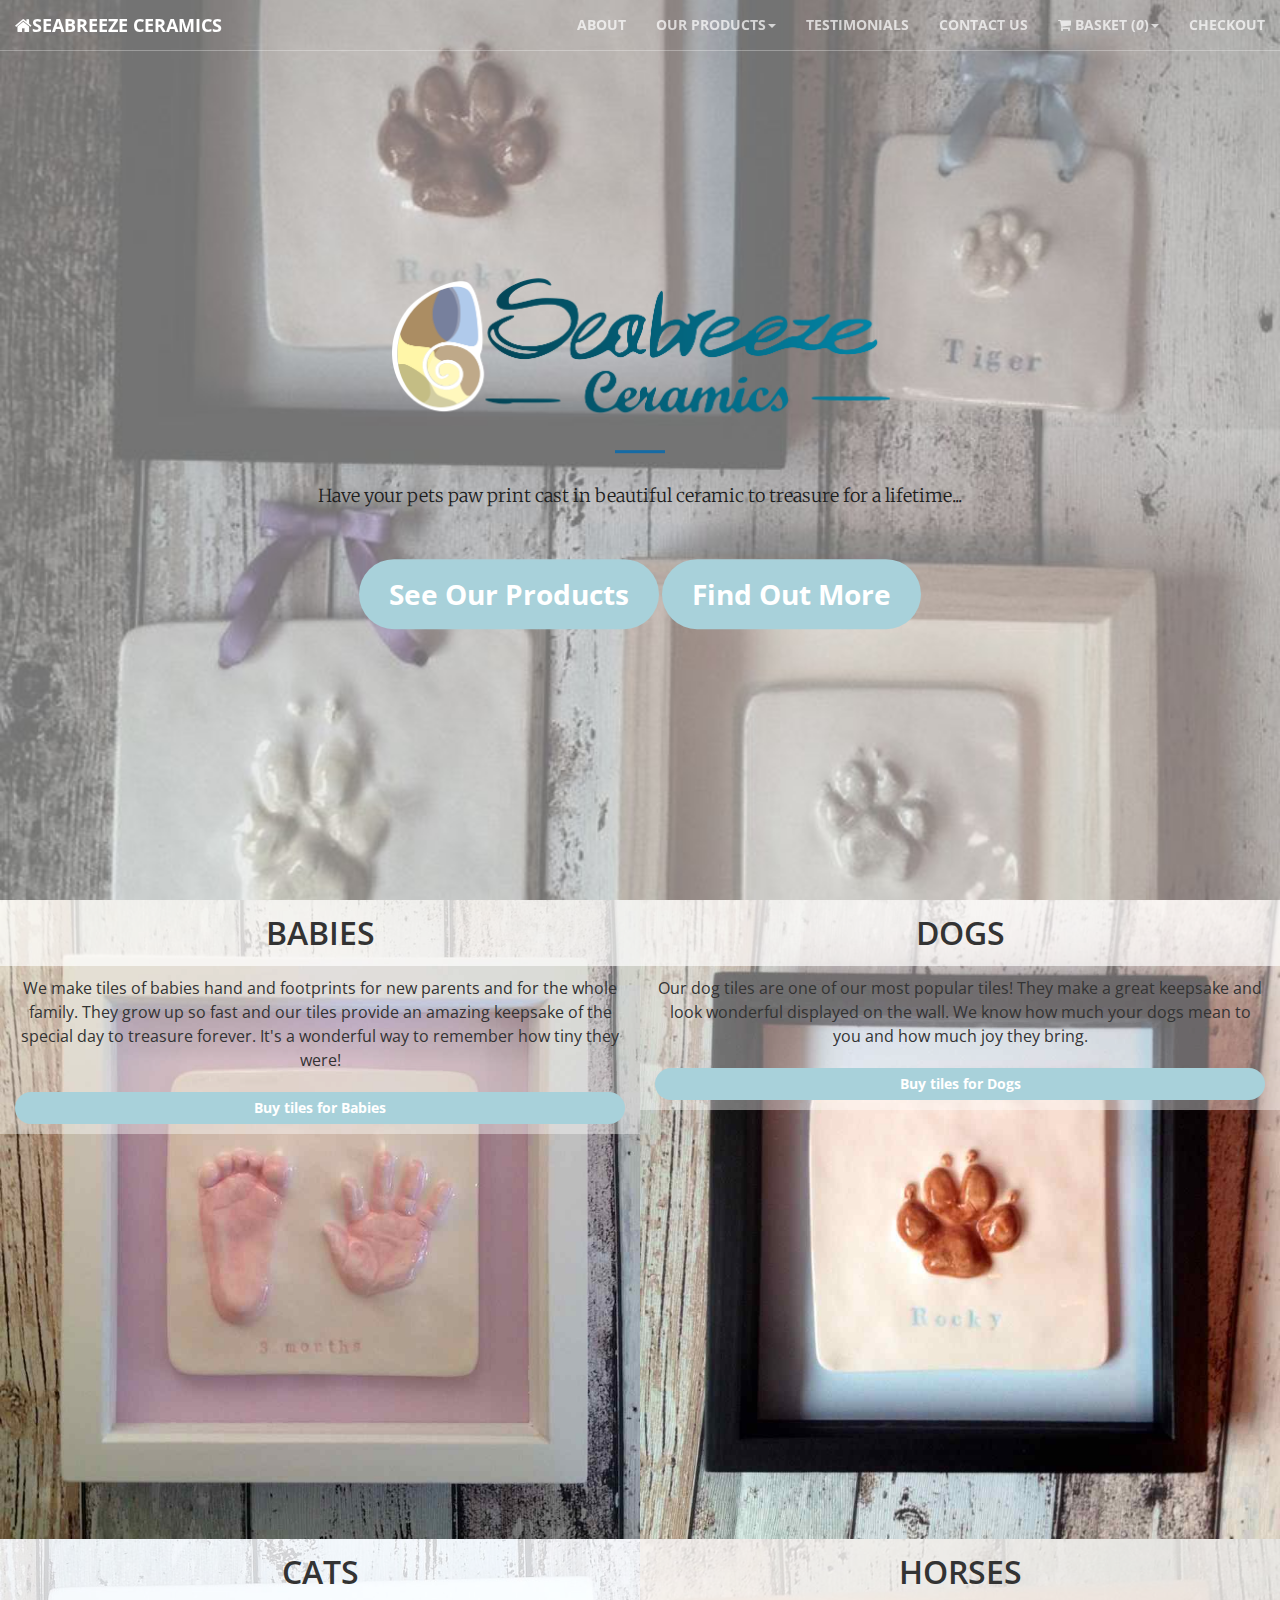
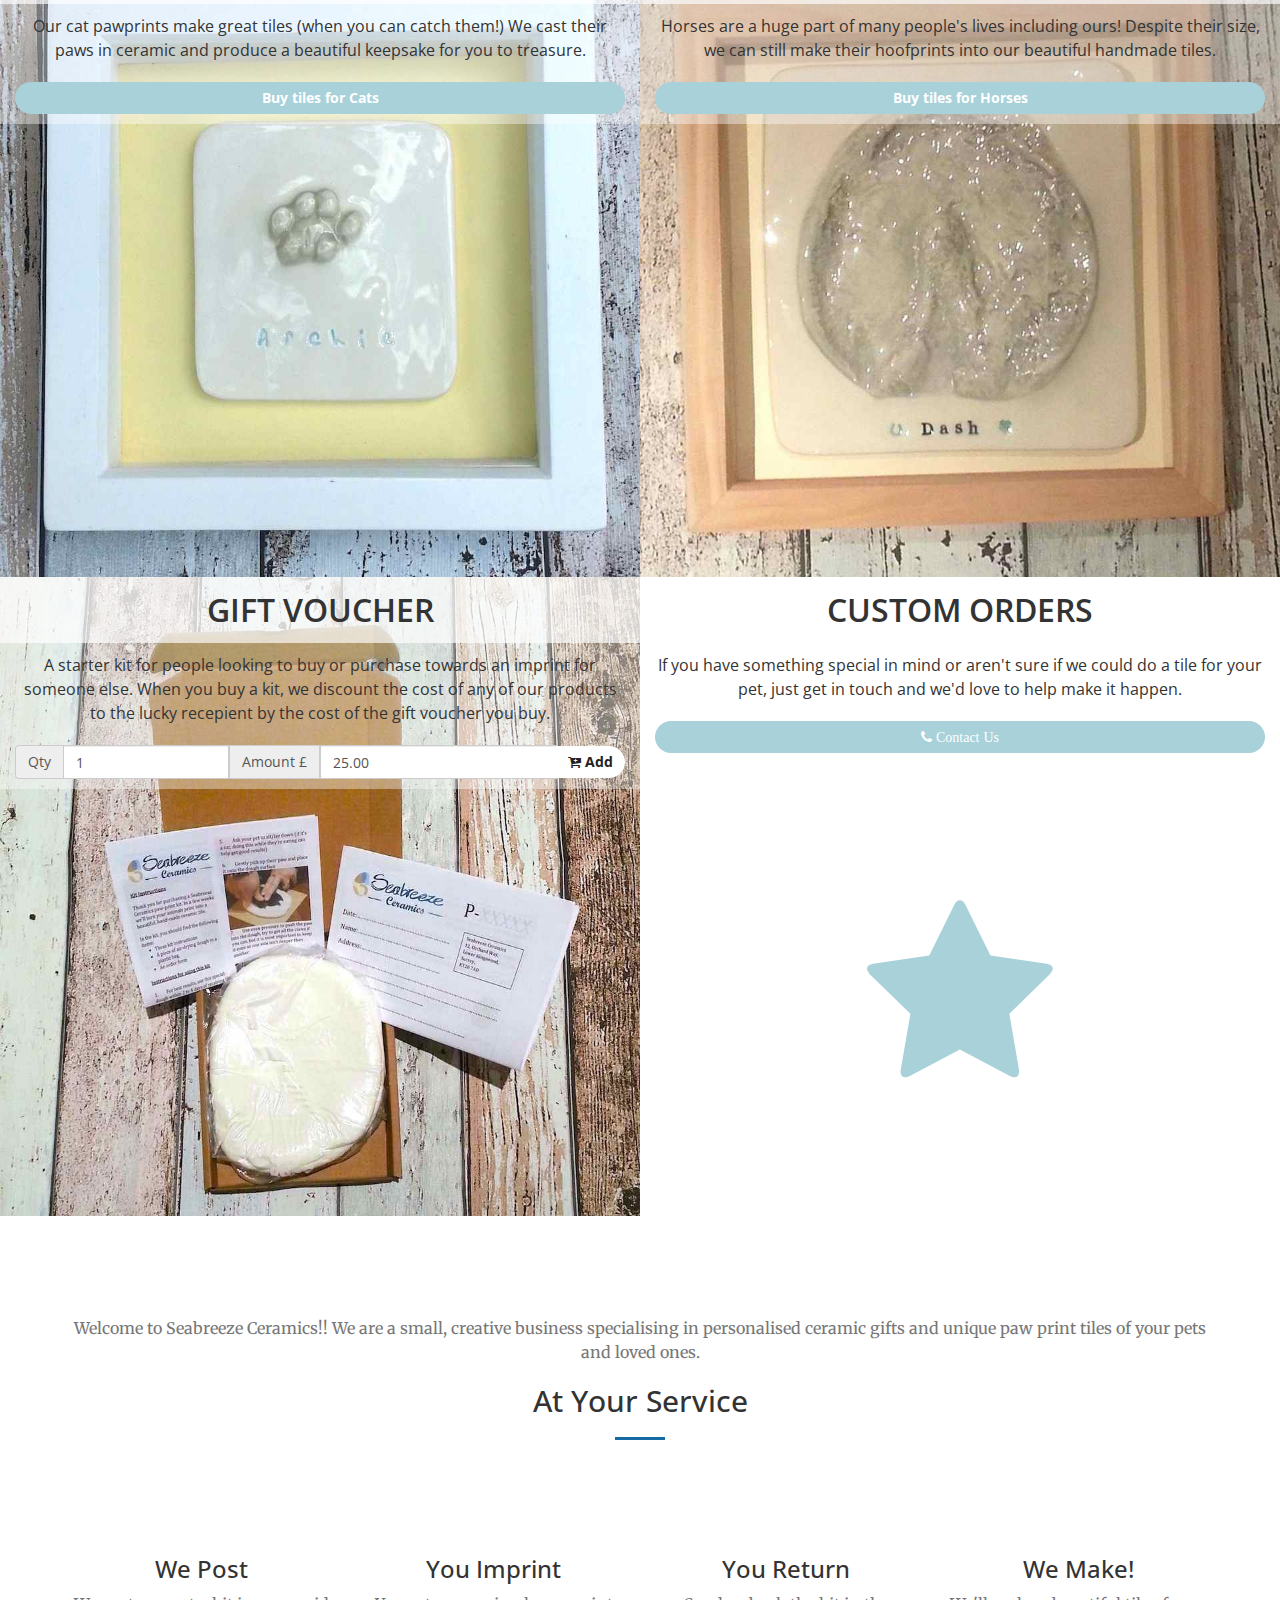
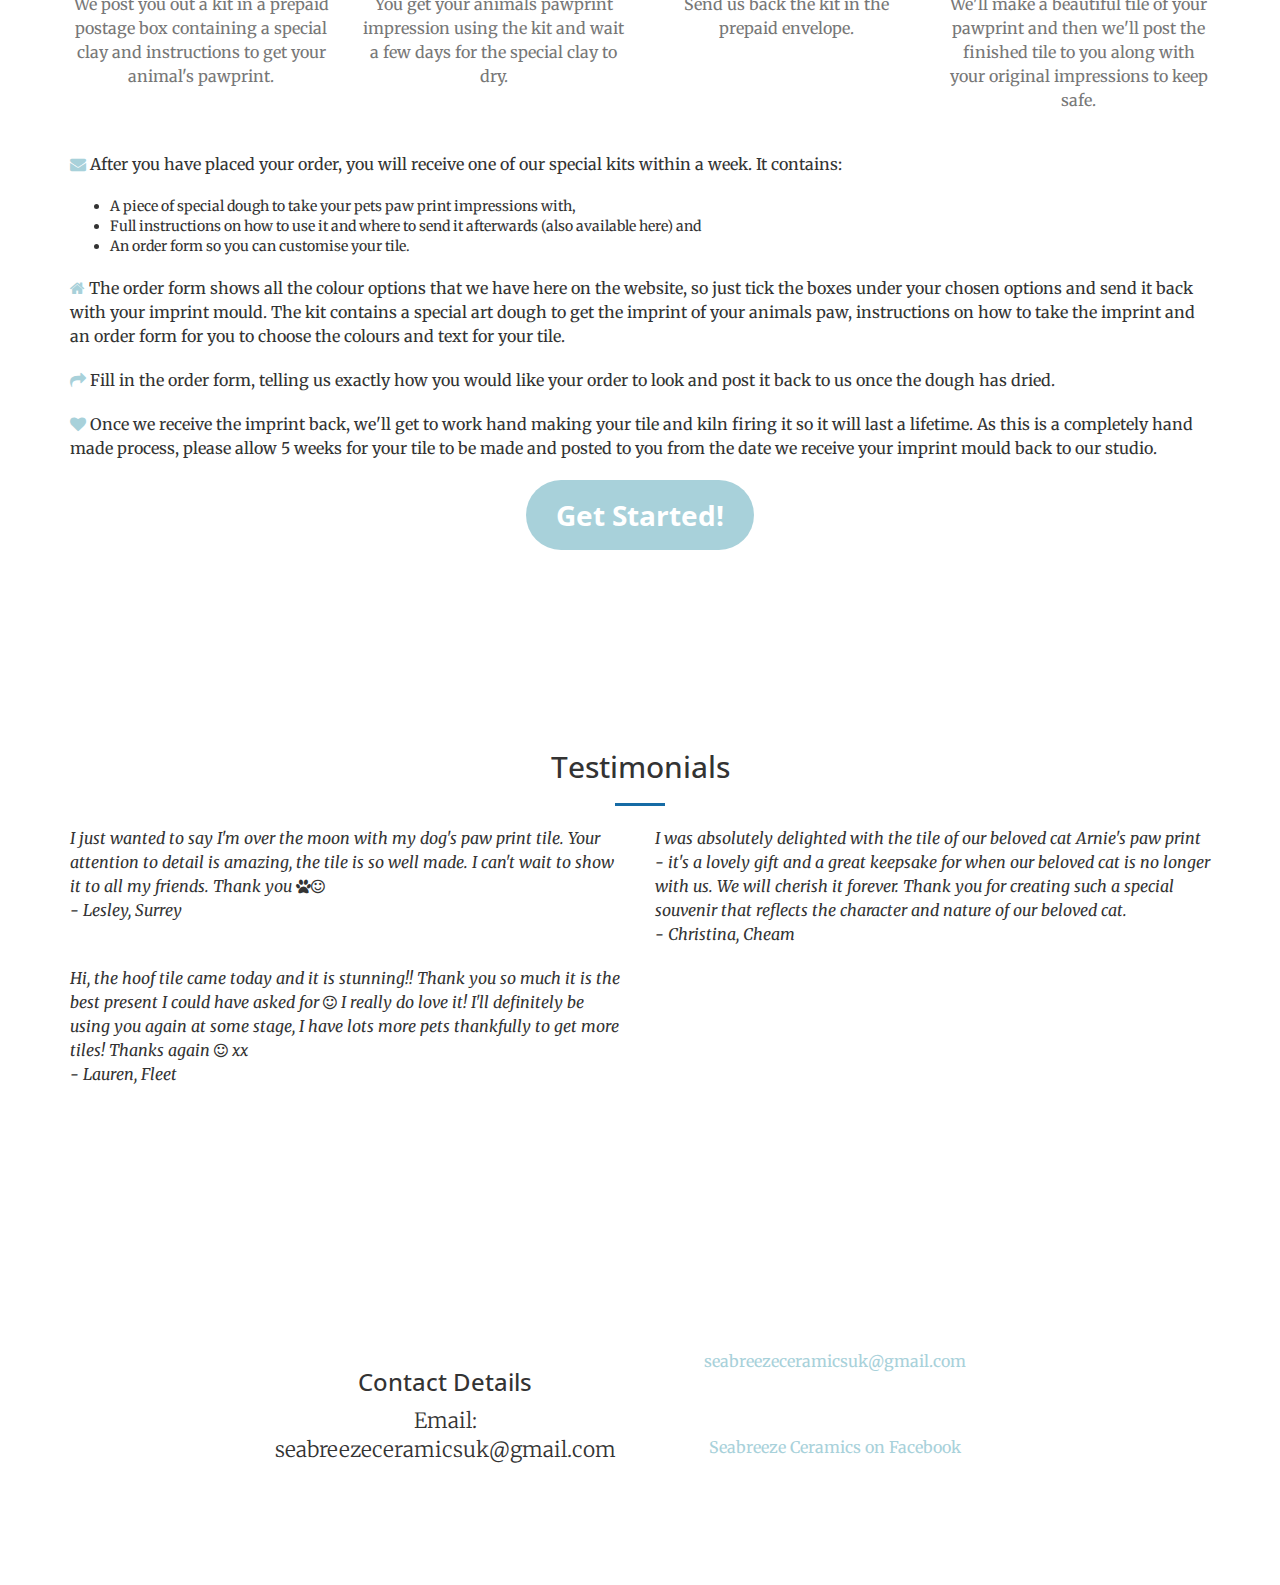
==== commit be3ecbf9: "Revert "Update index.html"" ====
--- a/index.html
+++ b/index.html
@@ -41,7 +41,439 @@
     </head>
 
     <body id="page-top">
-        <h1>Down for Maintenance</h1>
+
+        <nav id="mainNav" class="navbar navbar-default navbar-fixed-top">
+            <div class="container-fluid">
+                <!-- Brand and toggle get grouped for better mobile display -->
+                <div class="navbar-header">
+                    <button type="button" class="navbar-toggle collapsed" data-toggle="collapse" data-target="#bs-example-navbar-collapse-1" id="navbarcollapse">
+                        <span class="sr-only">Toggle navigation</span>
+                        <span class="icon-bar"></span>
+                        <span class="icon-bar"></span>
+                        <span class="icon-bar"></span>
+                    </button>
+                    <a class="navbar-brand page-scroll" href="index.html"><i class="fa fa-home"></i>Seabreeze Ceramics</a>
+                </div>
+
+                <!-- Collect the nav links, forms, and other content for toggling -->
+                <div class="collapse navbar-collapse" id="bs-example-navbar-collapse-1">
+                    <ul class="nav navbar-nav navbar-right">
+                        <li>
+                            <a class="page-scroll" href="index.html#about">About</a>
+                        </li>
+                        <li class="dropdown">
+                          <a href="#" class="page-scroll" data-toggle="dropdown" role="button" aria-haspopup="true" aria-expanded="false">Our Products<span class="caret"></span></a>
+                          <ul class="dropdown-menu">
+                            <li><a href="template.html?type=dog">Dogs</a></li>
+                            <li><a href="template.html?type=cat">Cats</a></li>
+                            <li><a href="template.html?type=horse">Horses</a></li>
+                            <li><a href="template.html?type=baby">Babies</a></li>
+                        </ul>
+                    </li>
+                    <li>
+                        <a class="page-scroll" href="index.html#testimonials">Testimonials</a>
+                    </li>
+                    
+                    <li>
+                        <a class="page-scroll" href="index.html#contact">Contact Us</a>
+                    </li>
+                    <li class="dropdown">
+                        <a href="#" class="page-scroll" data-toggle="dropdown" role="button" aria-haspopup="true" aria-expanded="false"><i class="fa fa-shopping-cart"></i> Basket (<i class="simpleCart_quantity"></i>)<span class="caret"></span></a>
+                        <ul class="dropdown-menu">
+                            <li><a href="basket.html"><i class="fa fa-shopping-cart"></i> View Basket </a></li>
+                            <li><a href="javascript:;" class="simpleCart_checkout"><i class="fa fa-paypal"></i> Checkout</a></li>
+                            <li><a href="javascript:;" class="simpleCart_empty"><i class="fa fa-trash"></i> Empty Cart</a></li>
+                            <li role="separator" class="divider"></li>
+                            <li><a href="#"> <div class="simpleCart_quantity"></div> items</a></li>
+                            <li><a href="#">Total: <div class="simpleCart_grandTotal"></div></a></li>
+                        </ul>
+                    </li>
+                    <li>
+                        <a href="basket.html">Checkout</a>
+                    </li>
+                    
+                </ul>
+
+            </div>
+            <!-- /.navbar-collapse -->
+        </div>
+        <!-- /.navbar-header -->
+    </div>
+    <!-- /.container-fluid -->
+</nav>
+
+<header>
+    <div class="header-content">
+        <div class="header-content-inner">
+           <img src="img/colourlogo.png" width="50%" alt="Seabreeze Ceramics">
+           <hr>
+           <p class="lead"> Have your pets paw print cast in beautiful ceramic to treasure for a lifetime...</p>
+           <a href="#portfolio" class="btn btn-primary btn-xl page-scroll">See Our Products</a>
+           <a href="#about" class="btn btn-primary btn-xl page-scroll">Find Out More</a>
+       </div>
+   </div>
+</header>
+<section class="no-padding" id="portfolio">
+    <div class="container-fluid">
+        <div class="row no-gutter">
+            <div class="col-md-6">
+                <div href="#" class="portfolio-box">
+                    <img src="img/portfolio/baby/baby_large_framed.jpg" class="img-responsive" alt="">
+                    <div class="portfolio-box-caption">
+                        <div class="portfolio-box-caption-content">
+                            <div class="project-category">
+                                Babies
+                            </div>
+                            <div class="project-name">
+                                <p>
+                                    We make tiles of babies hand and footprints for new parents and for the whole family. They grow up so fast and our tiles provide an amazing keepsake of the special day to treasure forever. It's a wonderful way to remember how tiny they were!
+                                </p>
+
+                                <a href="template.html?type=baby" class="btn btn-primary btn-block" role="button">Buy tiles for Babies</a>
+                            </div>
+                        </div>
+                    </div>
+                </div>
+            </div>
+            <div class="col-md-6">
+                <div href="#" class="portfolio-box">
+                    <img src="img/portfolio/largeframed50.jpg" class="img-responsive" alt="">
+                    <div class="portfolio-box-caption">
+                        <div class="portfolio-box-caption-content">
+                            <div class="project-category">
+                                Dogs
+                            </div>
+                            <div class="project-name">
+                                <p>
+                                    Our dog tiles are one of our most popular tiles! They make a great keepsake and look wonderful displayed on the wall. We know how much your dogs mean to you and how much joy they bring. 
+                                </p>
+                                <a href="template.html?type=dog" class="btn btn-primary btn-block" role="button">Buy tiles for Dogs</a>
+                            </div>
+                        </div>
+                    </div>
+                </div>
+            </div>
+            <div class="col-md-6">
+                <div href="#" class="portfolio-box">
+                    <img src="img/portfolio/cat/cat_framed.jpg" class="img-responsive" alt="">
+                    <div class="portfolio-box-caption">
+                        <div class="portfolio-box-caption-content">
+                            <div class="project-category">
+                                Cats
+                            </div>
+                            <div class="project-name">
+                                <p>
+                                    Our cat pawprints make great tiles (when you can catch them!) We cast their paws in ceramic and produce a beautiful keepsake for you to treasure.
+                                </p>
+                                <a href="template.html?type=cat" class="btn btn-primary btn-block" role="button">Buy tiles for Cats</a>
+                            </div>
+                        </div>
+                    </div>
+                </div>
+            </div>
+            <div class="col-md-6">
+                <div href="#" class="portfolio-box">
+                    <img src="img/portfolio/horse/horse_framed.jpg" class="img-responsive" alt="">
+                    <div class="portfolio-box-caption">
+                        <div class="portfolio-box-caption-content">
+                            <div class="project-category">
+                                Horses
+                            </div>
+                            <div class="project-name">
+                                <p>
+                                    Horses are a huge part of many people's lives including ours! Despite their size, we can still make their hoofprints into our beautiful handmade tiles.
+                                </p>
+                                <a href="template.html?type=horse" class="btn btn-primary btn-block" role="button">Buy tiles for Horses</a>
+                            </div>
+                        </div>
+                    </div>
+                </div>
+            </div>
+            
+            <div class="col-md-6">
+                <div href="#" class="portfolio-box simpleCart_shelfItem">
+                    <img src="img/portfolio/kit50.jpg" class="img-responsive" alt="">
+                    <div class="portfolio-box-caption">
+                        <div class="portfolio-box-caption-content">
+
+                            <div class="project-category item_name">Gift Voucher</div>
+                            <div class="project-name">
+                                <p>A starter kit for people looking to buy or purchase towards an imprint for someone else. When you buy a kit, we discount the cost of any of our products to the lucky recepient by the cost of the gift voucher you buy.</p>
+                                <div class="input-group">
+                                    <span class="input-group-addon" id="basic-addon1">Qty</span>
+                                    <input type="number" min="1" max="99" maxlength="2" class="form-control item_Quantity" placeholder="1" value="1" aria-describedby="basic-addon1">
+                                    <span class="input-group-addon" id="basic-addon1">Amount £</span>
+                                    <input type="number" min="25.00" max="500.00" step="0.01" maxlength="10" class="form-control item_price" placeholder="25.00" value="25.00" aria-describedby="basic-addon1" pattern='^\d+(?:\.\d{0,2})$' required>
+                                    <!--<span class="input-group-addon" id="basic-addon1">£<i class="item_price">25.00</i></span>-->
+                                    <span class="input-group-btn">
+                                        <button class="btn btn-default item_add" onclick="javascript:;" type="button"><i class="fa fa-cart-plus"></i> Add</button>
+                                    </span>
+                                </div>
+                            </div>
+                        </div>
+                    </div>
+                </div>
+            </div>
+            <div class="col-md-6">
+                <div href="#" class="portfolio-box text-center">
+                    <i class="fa fa-star fa-4x text-primary" style="font-size:200px;padding-top: 50%;"></i>
+                    <div class="portfolio-box-caption">
+                        <div class="portfolio-box-caption-content">
+                            <div class="project-category">
+                                Custom Orders
+                            </div>
+                            <div class="project-name">
+                                <p>
+                                    If you have something special in mind or aren't sure if we could do a tile for your pet, just get in touch and we'd love to help make it happen.
+                                </p>
+                                <a class="btn btn-primary btn-block page-scroll" href="#contact"><i class="fa fa-phone"> Contact Us</i></a>
+
+                            </div>
+                        </div>
+                    </div>
+                </div>
+            </div>
+        </div>
+    </div>
+</section>
+<section id="about">
+    <div class="container">
+        <div class="row">
+
+            <div class="col-lg-12 text-center">
+               <p class="text-muted">Welcome to Seabreeze Ceramics!! We are a small, creative business specialising in personalised ceramic gifts and unique paw print tiles of your pets and loved ones.</p>
+               <h2 class="section-heading">At Your Service</h2>
+               <hr class="primary">
+           </div>
+       </div>
+   </div>
+   <div class="container">
+    <div class="row">
+        <div class="col-lg-3 text-center">
+            <div class="service-box">
+                <i class="fa fa-4x fa-envelope wow bounceIn text-primary"></i>
+                <h3>We Post</h3>
+                <p class="text-muted">We post you out a kit in a prepaid postage box containing a special clay and instructions to get your animal's pawprint. </p>
+            </div>
+        </div>
+        <div class="col-lg-3 text-center">
+            <div class="service-box">
+                <i class="fa fa-4x fa-home wow bounceIn text-primary" data-wow-delay=".1s"></i>
+                <h3>You Imprint</h3>
+                <p class="text-muted">You get your animals pawprint impression using the kit and wait a few days for the special clay to dry.</p>
+            </div>
+        </div>
+        <div class="col-lg-3 text-center">
+            <div class="service-box">
+                <i class="fa fa-4x fa-share wow bounceIn text-primary" data-wow-delay=".2s"></i>
+                <h3>You Return</h3>
+                <p class="text-muted">Send us back the kit in the prepaid envelope.</p>
+            </div>
+        </div>
+        <div class="col-lg-3 text-center">
+            <div class="service-box">
+                <i class="fa fa-4x fa-heart wow bounceIn text-primary" data-wow-delay=".3s"></i>
+                <h3>We Make!</h3>
+                <p class="text-muted">We'll make a beautiful tile of your pawprint and then we'll post the finished tile to you along with your original impressions to keep safe.</p>
+            </div>
+        </div>
+    </div>
+    <div class="row">
+       <div class="col-lg-12 col-md-12 text-left">
+           <br><br>
+           <p>
+            <i class="fa fa-envelope text-primary"></i> 
+            After you have placed your order, you will receive one of our special kits within a week. It contains:
+            <ul>
+                <li>A piece of special dough to take your pets paw print impressions with,</li>
+                <li>Full instructions on how to use it and where to send it afterwards (also available here) and</li>
+                <li>An order form so you can customise your tile.</li>
+            </ul>
+        </p>
+        <p>
+            <i class="fa fa-home text-primary"></i> 
+            The order form shows all the colour options that we have here on the website, so just tick the boxes under your chosen options and send it back with your imprint mould.
+
+            The kit contains a special art dough to get the imprint of your animals paw, instructions on how to take the imprint and an order form for you to choose the colours and text for your tile.
+        </p>
+        <p>
+            <i class="fa fa-share text-primary"></i> 
+            Fill in the order form, telling us exactly how you would like your order to look and post it back to us once the dough has dried.
+        </p>
+        <p>
+            <i class="fa fa-heart text-primary"></i> 
+            Once we receive the imprint back, we'll get to work hand making your tile and kiln firing it so it will last a lifetime. As this is a completely hand made process, please allow 5 weeks for your tile to be made and posted to you from the date we receive your imprint mould back to our studio.
+        </p>
+    </div>
+</div>
+<div class="row">
+   <div class="col-lg-12 col-md-12 text-center">
+    <a href="#portfolio" class="btn btn-primary btn-xl page-scroll">Get Started!</a>
+
+</div>
+</div>
+</div>
+</section>
+<section id="testimonials">
+    <div class="container">
+        <div class="row">
+            <div class="col-lg-12 text-center">
+                <h2 class="section-heading">Testimonials</h2>
+                <hr class="primary">
+            </div>
+        </div>
+        <div class="row">
+            <div class="col-md-6">
+                <p class="text-quote"> I just wanted to say I'm over the moon with my dog's paw print tile. Your attention to detail is amazing, the tile is so well made. I can't wait to show it to all my friends. Thank you <i class="fa fa-paw"></i><i class="fa fa-smile-o"></i> <br>- 
+                    Lesley, Surrey</p>
+                </div>
+                <div class="col-md-6">
+                    <p class="text-quote"> I was absolutely delighted with the tile of our beloved cat Arnie's paw print - it's a lovely gift and a great keepsake for when our beloved cat is no longer with us. We will cherish it forever. Thank you for creating such a special souvenir that reflects the character and nature of our beloved cat. <br>- 
+                        Christina, Cheam</p>
+                    </div>
+                    <div class="col-md-6">
+                        <p class="text-quote"> 
+                            Hi, the hoof tile came today and it is stunning!! Thank you so much it is the best present I could have asked for <i class="fa fa-smile-o"></i> I really do love it! I'll definitely be using you again at some stage, I have lots more pets thankfully to get more tiles!
+                            Thanks again <i class="fa fa-smile-o"></i> xx<br>- 
+                            Lauren, Fleet</p>
+                        </div>
+
+
+                    </div>
+                </div>
+            </div>
+        </section>  
+        <section id="contact">
+            <div class="container">
+                <div class="row">
+                    <div class="col-lg-8 col-lg-offset-2 text-center">
+
+                    </div>
+                    <div class="col-lg-4 col-lg-offset-2 text-center">
+                        <i class="fa fa-envelope-o fa-3x wow bounceIn"></i>
+                        <address>
+                            <h3>Contact Details</h3>
+                            <p class="lead">
+                              Email: seabreezeceramicsuk@gmail.com</p>
+                          </address>
+                      </div>
+                      <div class="col-lg-4 text-center">
+                        <i class="fa fa-envelope-o fa-3x wow bounceIn" data-wow-delay=".1s"></i>
+                        <p><a href="mailto:seabreezeceramicsuk@gmail.com">seabreezeceramicsuk@gmail.com</a></p>
+                        <i class="fa fa-facebook-square fa-3x wow bounceIn" data-wow-delay=".1s"></i>
+                        <p><a href="https://www.facebook.com/seabreeze.ceramics">Seabreeze Ceramics on Facebook</a></p>
+
+                    </div>
+                </div>
+            </div>
+        </section>
+    <!--<section id="social">
+        <div class="container">
+            <div class="row">
+                <div class="col-lg-12 ">
+              <ul class="social">
+                                  <li class="facebook"><a href="https://www.facebook.com/seabreeze.ceramics"><i class="fa fa-facebook fa-3x"></i></a></li>
+                                  <li class="twitter"><a href="http://twitter.com/Kyokushinowa"><i class="fa fa-twitter fa-3x"></i></a></li>
+                                  <li class="behance2"><a href="https://www.behance.net/Kurnikowa"><i class="fa fa-behance fa-3x"></i></a></li>
+                                </ul>
+                </div>
+            </div>
+        </div>
+    </section>-->
+
+    <!-- jQuery -->
+    <script src="js/jquery.js"></script>
+
+    <!-- Bootstrap Core JavaScript -->
+    <script src="js/bootstrap.min.js"></script>
+
+    <!-- Plugin JavaScript -->
+    <script src="js/jquery.easing.min.js"></script>
+    <script src="js/jquery.fittext.js"></script>
+    <script src="js/wow.min.js"></script>
+
+    <!-- Custom Theme JavaScript -->
+    <script src="js/creative.js"></script>
+    <script type="text/javascript"
+    src="js/simpleCart.js">
+    </script>
+    <script>
+    simpleCart({
+        checkout: { 
+            type: "PayPal" , 
+            email: "seabreezeceramicsuk@gmail.com" 
+        },
+        currency:   "GBP"
+    });
+    </script>
+    <script>
+    (function(i,s,o,g,r,a,m){i['GoogleAnalyticsObject']=r;i[r]=i[r]||function(){
+      (i[r].q=i[r].q||[]).push(arguments)},i[r].l=1*new Date();a=s.createElement(o),
+      m=s.getElementsByTagName(o)[0];a.async=1;a.src=g;m.parentNode.insertBefore(a,m)
+  })(window,document,'script','http://www.google-analytics.com/analytics.js','ga');
+
+  ga('create', 'UA-60181912-1', 'auto');
+  ga('require', 'linkid');
+  ga('send', 'pageview');
+
+  </script>
+
+  <!-- Facebook Pixel Code -->
+<script>
+!function(f,b,e,v,n,t,s){if(f.fbq)return;n=f.fbq=function(){n.callMethod?
+n.callMethod.apply(n,arguments):n.queue.push(arguments)};if(!f._fbq)f._fbq=n;
+n.push=n;n.loaded=!0;n.version='2.0';n.queue=[];t=b.createElement(e);t.async=!0;
+t.src=v;s=b.getElementsByTagName(e)[0];s.parentNode.insertBefore(t,s)}(window,
+document,'script','https://connect.facebook.net/en_US/fbevents.js');
+
+fbq('init', '1891846877708825');
+fbq('track', "PageView");
+</script>
+<noscript><img height="1" width="1" style="display:none"
+src="https://www.facebook.com/tr?id=1891846877708825&ev=PageView&noscript=1"
+/></noscript>
+<!-- End Facebook Pixel Code -->
+
+<!-- Google Code for Paypal Purchases Conversion Page
+In your html page, add the snippet and call
+goog_report_conversion when someone clicks on the
+chosen link or button. -->
+<script type="text/javascript">
+/* <![CDATA[ */
+
+function goog_report_sale(val) {
+    var w = window;
+    w.google_conversion_id = 948707915;
+    w.google_conversion_label = "c6HpCL-Vil4Qy8SwxAM";
+    w.google_conversion_value = val;
+    w.google_conversion_currency = "GBP";
+    w.google_remarketing_only = false;
+    goog_report_conversion();
+}
+  // DO NOT CHANGE THE CODE BELOW.
+  goog_report_conversion = function(url) {
+
+    window.google_conversion_format = "3";
+    window.google_is_call = true;
+    var opt = new Object();
+    opt.onload_callback = function() {
+        if (typeof(url) != 'undefined') {
+          window.location = url;
+      }
+  }
+  var conv_handler = window['google_trackConversion'];
+  if (typeof(conv_handler) == 'function') {
+    conv_handler(opt);
+}
+}
+/* ]]> */
+</script>
+<script type="text/javascript"
+src="http://www.googleadservices.com/pagead/conversion_async.js">
+</script>
+
+
+
 
 </body>
 
